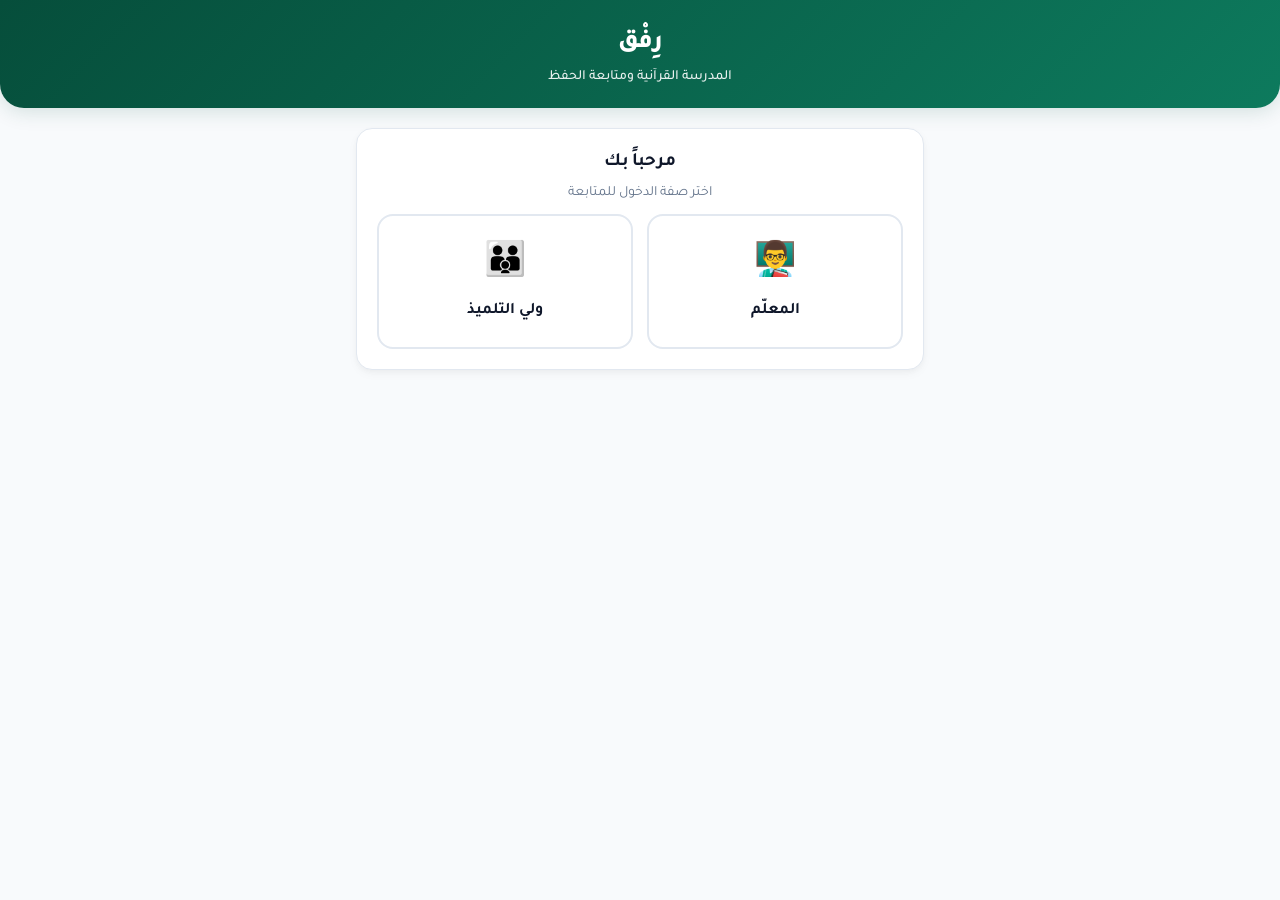
==== index.html @ c8b9c23e "Add initial HTML structure for رِفْق application" ====
<!DOCTYPE html>
<html lang="ar" dir="rtl">
<head>
  <meta charset="UTF-8">
  <meta name="viewport" content="width=device-width, initial-scale=1.0, maximum-scale=1.0, user-scalable=no">
  <title>رِفْق — المدرسة القرآنية</title>
  <link rel="preconnect" href="https://fonts.googleapis.com">
  <link rel="preconnect" href="https://fonts.gstatic.com" crossorigin>
  <link href="https://fonts.googleapis.com/css2?family=Tajawal:wght@400;500;700;800&display=swap" rel="stylesheet">
  
  <style>
    :root {
      --primary: #064E3B;
      --primary-light: #0D7A5D;
      --gold: #D97706;
      --gold-bg: #FEF3C7;
      --bg: #F8FAFC;
      --card-bg: #FFFFFF;
      --text-main: #0F172A;
      --text-muted: #64748B;
      --border: #E2E8F0;
      --green: #10B981;
      --red: #EF4444;
      --radius: 16px;
      --shadow: 0 4px 12px -2px rgba(0, 0, 0, 0.05), 0 2px 6px -1px rgba(0, 0, 0, 0.03);
    }

    * { box-sizing: border-box; margin: 0; padding: 0; -webkit-tap-highlight-color: transparent; }
    body { font-family: 'Tajawal', sans-serif; background-color: var(--bg); color: var(--text-main); line-height: 1.5; padding-bottom: 40px; }
    
    header { background: linear-gradient(135deg, var(--primary), var(--primary-light)); color: white; padding: 24px 20px 20px; text-align: center; border-bottom-left-radius: 24px; border-bottom-right-radius: 24px; box-shadow: 0 4px 20px rgba(6, 78, 59, 0.15); }
    header h1 { font-size: 26px; font-weight: 800; letter-spacing: -0.5px; }
    header p { font-size: 14px; opacity: 0.9; margin-top: 4px; font-weight: 500; }

    .container { max-width: 600px; margin: 0 auto; padding: 20px 16px; }
    .card { background: var(--card-bg); border-radius: var(--radius); padding: 20px; border: 1px solid var(--border); box-shadow: var(--shadow); margin-bottom: 16px; }

    .btn { display: inline-flex; align-items: center; justify-content: center; width: 100%; padding: 13px 20px; font-size: 15px; font-weight: 700; font-family: inherit; border-radius: 12px; border: none; cursor: pointer; transition: all 0.2s ease; gap: 8px; }
    .btn:active { transform: scale(0.98); }
    .btn-primary { background: var(--primary); color: white; }
    .btn-outline { background: white; color: var(--primary); border: 2px solid var(--primary); }
    .btn-whatsapp { background: #25D366; color: white; padding: 6px 12px; font-size: 13px; border-radius: 8px; text-decoration: none; display: inline-flex; align-items: center; gap: 4px; }
    .btn-ghost { background: transparent; color: var(--text-muted); border: 1px solid var(--border); padding: 8px 14px; font-size: 13px; border-radius: 10px; width: auto; }

    input, textarea, select { width: 100%; padding: 12px 14px; font-family: inherit; font-size: 14px; border: 1.5px solid var(--border); border-radius: 10px; outline: none; margin-top: 6px; margin-bottom: 12px; transition: border-color 0.2s; }
    input:focus, textarea:focus { border-color: var(--primary); }

    .role-grid { display: grid; grid-template-columns: 1fr 1fr; gap: 14px; margin-top: 10px; }
    .role-card { background: white; border: 2px solid var(--border); border-radius: 16px; padding: 24px 16px; text-align: center; cursor: pointer; transition: all 0.2s; }
    .role-card:active { border-color: var(--primary); background: #F0FDF4; }
    .role-icon { font-size: 34px; margin-bottom: 8px; display: block; }

    /* خيارات التقييم */
    .student-item { background: white; border-radius: 14px; border: 1px solid var(--border); padding: 14px; margin-bottom: 12px; }
    .student-header { display: flex; justify-content: space-between; align-items: center; margin-bottom: 10px; }
    .student-name { font-weight: 700; font-size: 15px; color: var(--primary); }
    
    .pill-group { display: flex; gap: 6px; flex-wrap: wrap; margin-bottom: 8px; }
    .pill-btn { border: 1.5px solid var(--border); background: #F8FAFC; padding: 6px 10px; font-size: 12px; font-weight: 600; border-radius: 8px; cursor: pointer; font-family: inherit; transition: 0.15s; }
    
    .pill-btn.sel-rec-1 { background: #DCFCE7; border-color: var(--green); color: #065F46; }
    .pill-btn.sel-rec-2 { background: #FEF3C7; border-color: var(--gold); color: #92400E; }
    .pill-btn.sel-rec-3 { background: #FEE2E2; border-color: var(--red); color: #991B1B; }
    .pill-btn.sel-rec-4 { background: #F1F5F9; border-color: #94A3B8; color: #475569; }

    .pill-btn.sel-beh-1 { background: #EFF6FF; border-color: #3B82F6; color: #1E40AF; }
    .pill-btn.sel-beh-2 { background: #F8FAFC; border-color: #64748B; color: #334155; }
    .pill-btn.sel-beh-3 { background: #FFFBEB; border-color: #F59E0B; color: #B45309; }

    .history-card { border-right: 4px solid var(--primary); padding: 12px 14px; background: white; border-radius: 8px; border-top: 1px solid var(--border); border-bottom: 1px solid var(--border); border-left: 1px solid var(--border); margin-bottom: 10px; }
    .tag { display: inline-block; font-size: 11px; font-weight: 700; padding: 3px 8px; border-radius: 6px; }

    .toast { position: fixed; bottom: 20px; left: 50%; transform: translateX(-50%); background: #1E293B; color: white; padding: 12px 24px; border-radius: 30px; font-size: 14px; font-weight: 600; z-index: 100; box-shadow: 0 10px 25px rgba(0,0,0,0.2); }
    .loader { text-align: center; padding: 30px; font-weight: 600; color: var(--text-muted); }
  </style>
</head>
<body>

<header>
  <h1>رِفْق</h1>
  <p>المدرسة القرآنية ومتابعة الحفظ</p>
</header>

<div class="container" id="app">
  <div class="loader">جاري تشغيل النظام...</div>
</div>

<script>
// ==================== ضع رابط الـ Web App الخاص بك هنا ====================
var API_URL = "https://script.google.com/macros/s/AKfycbwciDqBqs8JS5HYCxjkyQwRIGULVwOPS1O8UVVDAQye5PpiioPLM2WKlfMZ9mBuylz3/exec";

var app = document.getElementById('app');

// تعريف حالات الاستظهار والسلوك
var REC_OPTIONS = [
  { key: 'استظهر ممتاز', label: 'حفظ متقن (+3)', cls: 'sel-rec-1', score: 3 },
  { key: 'استظهر', label: 'استظهر (+2)', cls: 'sel-rec-1', score: 2 },
  { key: 'جزء منه', label: 'جزء فقط (+1)', cls: 'sel-rec-2', score: 1 },
  { key: 'لم يستظهر', label: 'لم يستظهر (0)', cls: 'sel-rec-3', score: 0 },
  { key: 'غائب', label: 'غائب', cls: 'sel-rec-4', score: 0 }
];

var BEH_OPTIONS = [
  { key: 'قدوة ومتميز', label: '🌟 متميز', cls: 'sel-beh-1' },
  { key: 'منضبط', label: '✓ منضبط', cls: 'sel-beh-2' },
  { key: 'يحتاج متابعة', label: '⚠️ تنبيه', cls: 'sel-beh-3' }
];

function showToast(msg) {
  var t = document.createElement('div');
  t.className = 'toast';
  t.innerText = msg;
  document.body.appendChild(t);
  setTimeout(function(){ t.remove(); }, 3000);
}

// واجهة البداية
function renderHome() {
  app.innerHTML = `
    <div class="card" style="text-align: center;">
      <h3 style="margin-bottom: 6px;">مرحباً بك</h3>
      <p style="color: var(--text-muted); font-size: 14px;">اختر صفة الدخول للمتابعة</p>
      <div class="role-grid">
        <div class="role-card" onclick="renderTeacherLogin()">
          <span class="role-icon">👨‍🏫</span>
          <strong>المعلّم</strong>
        </div>
        <div class="role-card" onclick="renderParentLogin()">
          <span class="role-icon">👪</span>
          <strong>ولي التلميذ</strong>
        </div>
      </div>
    </div>
  `;
}

// ----------------- واجهة المعلم -----------------
function renderTeacherLogin() {
  app.innerHTML = `
    <div class="card">
      <h3 style="margin-bottom: 12px;">تسجيل دخول المعلّم</h3>
      <label style="font-size: 13px; font-weight: 600;">الرمز السري</label>
      <input type="password" id="pinInput" placeholder="أدخل رمزك السري">
      <button class="btn btn-primary" onclick="handleTeacherLogin()">دخول</button>
      <button class="btn btn-ghost" style="margin-top: 10px;" onclick="renderHome()">رجوع</button>
    </div>
  `;
}

function handleTeacherLogin() {
  var pin = document.getElementById('pinInput').value.trim();
  if(!pin) return alert('يرجى إدخال الرمز');
  app.innerHTML = '<div class="loader">جاري التحقق وجلب التلاميذ...</div>';

  fetch(API_URL + '?action=getStudents&pin=' + encodeURIComponent(pin))
    .then(function(res){ return res.json(); })
    .then(function(data){
      if(data.success) {
        sessionStorage.setItem('rifq_pin', pin);
        renderTeacherDashboard(pin, data.students);
      } else {
        alert(data.error);
        renderTeacherLogin();
      }
    })
    .catch(function(err){
      alert('تعذر الاتصال بقاعدة البيانات');
      renderTeacherLogin();
    });
}

function renderTeacherDashboard(pin, students) {
  var today = new Date().toISOString().slice(0, 10);
  var html = `
    <div style="display: flex; justify-content: space-between; align-items: center; margin-bottom: 12px;">
      <strong style="color: var(--primary);">حصة اليوم (${students.length} تلميذ)</strong>
      <button class="btn-ghost" onclick="renderHome()">خروج</button>
    </div>

    <div class="card">
      <label style="font-size: 12px; font-weight: 700;">تاريخ الحصة</label>
      <input type="date" id="sessDate" value="${today}">
      
      <label style="font-size: 12px; font-weight: 700;">مقرر اليوم المشترك</label>
      <input type="text" id="sessTopic" placeholder="مثال: سورة النبأ من 1 إلى 15">

      <label style="font-size: 12px; font-weight: 700;">الواجب المنزلي للحصة القادمة</label>
      <input type="text" id="sessHomework" placeholder="مثال: حفظ بقية السورة + مراجعة النازعات">
    </div>

    <div id="studentsList">
  `;

  students.forEach(function(s){
    html += `
      <div class="student-item" data-id="${s.id}" data-name="${s.name}" data-phone="${s.phone}">
        <div class="student-header">
          <span class="student-name">${s.name}</span>
          <span style="font-size: 11px; background: #FEF3C7; color: #92400E; padding: 2px 6px; border-radius: 6px;">رمز: ${s.code}</span>
        </div>

        <div style="font-size: 12px; color: var(--text-muted); margin-bottom: 4px;">الاستظهار:</div>
        <div class="pill-group rec-group">
          ${REC_OPTIONS.map(function(opt){
            return `<button type="button" class="pill-btn" data-val="${opt.key}" data-score="${opt.score}" onclick="selectPill(this, 'rec')">${opt.label}</button>`;
          }).join('')}
        </div>

        <div style="font-size: 12px; color: var(--text-muted); margin-bottom: 4px;">السلوك والانضباط:</div>
        <div class="pill-group beh-group">
          ${BEH_OPTIONS.map(function(opt){
            return `<button type="button" class="pill-btn" data-val="${opt.key}" onclick="selectPill(this, 'beh')">${opt.label}</button>`;
          }).join('')}
        </div>

        <input type="text" class="student-note" placeholder="ملاحظة خاصة بالتلميذ (اختياري)" style="margin-bottom: 6px; font-size: 13px;">
        <div style="text-align: left;">
          <button type="button" class="btn-whatsapp" onclick="sendWhatsapp('${s.name}', '${s.phone}', this)">واتساب التقرير 💬</button>
        </div>
      </div>
    `;
  });

  html += `
    </div>
    <div style="position: sticky; bottom: 15px;">
      <button class="btn btn-primary" style="box-shadow: 0 6px 20px rgba(6,78,59,0.3);" onclick="saveAllSessions('${pin}')">💾 اعتماد وحفظ نتائج الحصة</button>
    </div>
  `;

  app.innerHTML = html;
}

function selectPill(btn, type) {
  var parent = btn.parentElement;
  Array.from(parent.children).forEach(function(c){ 
    c.className = 'pill-btn';
  });
  if(type === 'rec') {
    var opt = REC_OPTIONS.find(function(o){ return o.key === btn.dataset.val; });
    btn.className = 'pill-btn ' + (opt ? opt.cls : '');
  } else {
    var opt = BEH_OPTIONS.find(function(o){ return o.key === btn.dataset.val; });
    btn.className = 'pill-btn ' + (opt ? opt.cls : '');
  }
}

function sendWhatsapp(name, phone, btn) {
  var card = btn.closest('.student-item');
  var recBtn = card.querySelector('.rec-group .pill-btn[class*="sel-"]');
  var behBtn = card.querySelector('.beh-group .pill-btn[class*="sel-"]');
  var note = card.querySelector('.student-note').value.trim();
  var topic = document.getElementById('sessTopic').value.trim();
  var hw = document.getElementById('sessHomework').value.trim();

  var recStatus = recBtn ? recBtn.dataset.val : 'تم التقييم';
  var behStatus = behBtn ? behBtn.dataset.val : 'منضبط';

  var text = `السلام عليكم ورحمة الله وبركاته،\nتقرير حصة القرآن الكريم لابنكم (${name}):\n\n`
           + `📖 المقرر: ${topic || 'مقرر الحصة'}\n`
           + `🎯 حالة الاستظهار: ${recStatus}\n`
           + `⭐ السلوك العام: ${behStatus}\n`
           + (note ? `📝 ملاحظة الأستاذ: ${note}\n` : '')
           + (hw ? `📌 الواجب المنزلي: ${hw}\n` : '')
           + `\nوفقنا الله وإياكم لتربية أبنائنا على القرآن.`;

  var url = 'https://wa.me/' + (phone ? phone.replace(/[^0-9]/g, '') : '') + '?text=' + encodeURIComponent(text);
  window.open(url, '_blank');
}

function saveAllSessions(pin) {
  var date = document.getElementById('sessDate').value;
  var topic = document.getElementById('sessTopic').value.trim();
  var homework = document.getElementById('sessHomework').value.trim();

  var cards = document.querySelectorAll('.student-item');
  var records = [];

  cards.forEach(function(c){
    var sid = c.dataset.id;
    var recBtn = c.querySelector('.rec-group .pill-btn[class*="sel-"]');
    var behBtn = c.querySelector('.beh-group .pill-btn[class*="sel-"]');
    var note = c.querySelector('.student-note').value.trim();

    if(recBtn || behBtn) {
      records.push({
        student_id: sid,
        status: recBtn ? recBtn.dataset.val : 'لم يُحدد',
        score: recBtn ? recBtn.dataset.score : 0,
        behavior: behBtn ? behBtn.dataset.val : 'منضبط',
        note: note
      });
    }
  });

  if(records.length === 0) return alert('يرجى تقييم تلميذ واحد على الأقل قبل الحفظ');

  showToast('جاري الحفظ في Google Sheet...');

  fetch(API_URL, {
    method: 'POST',
    headers: { 'Content-Type': 'text/plain;charset=utf-8' },
    body: JSON.stringify({
      pin: pin,
      action: 'recordSession',
      date: date,
      topic: topic,
      homework: homework,
      records: records
    })
  })
  .then(function(res){ return res.json(); })
  .then(function(data){
    if(data.success) {
      alert('تم اعتماد وحفظ نتائج ' + data.count + ' تلميذ بنجاح!');
      renderHome();
    } else {
      alert(data.error);
    }
  })
  .catch(function(err){ alert('حدث خطأ أثناء الحفظ'); });
}

// ----------------- واجهة ولي الأمر -----------------
function renderParentLogin(prefillCode) {
  var saved = prefillCode || localStorage.getItem('rifq_student_code') || '';
  app.innerHTML = `
    <div class="card">
      <h3 style="margin-bottom: 8px;">متابعة التلميذ</h3>
      <p style="color: var(--text-muted); font-size: 13px; margin-bottom: 12px;">أدخل رمز المتابعة الخاص بابنك المسلم من طرف الأستاذ</p>
      <input type="text" id="parentCodeInput" value="${saved}" placeholder="مثال: A1B2C3" style="text-transform: uppercase;">
      <button class="btn btn-primary" onclick="handleParentLoad()">عرض السجل</button>
      <button class="btn btn-ghost" style="margin-top: 10px;" onclick="renderHome()">رجوع</button>
    </div>
  `;
  if(saved && !prefillCode) { handleParentLoad(); }
}

function handleParentLoad() {
  var code = document.getElementById('parentCodeInput').value.trim().toUpperCase();
  if(!code) return alert('يرجى إدخال الرمز');

  app.innerHTML = '<div class="loader">جاري جلب سجل التلميذ...</div>';

  fetch(API_URL + '?action=getParentData&code=' + encodeURIComponent(code))
    .then(function(res){ return res.json(); })
    .then(function(data){
      if(data.success) {
        localStorage.setItem('rifq_student_code', code);
        renderParentView(data.student);
      } else {
        alert(data.error);
        renderParentLogin(code);
      }
    })
    .catch(function(){ alert('تعذر تحميل البيانات'); renderParentLogin(code); });
}

function renderParentView(student) {
  var html = `
    <div style="display: flex; justify-content: space-between; align-items: center; margin-bottom: 12px;">
      <button class="btn-ghost" onclick="renderParentLogin()">تغيير الرمز</button>
      <span style="font-size: 12px; color: var(--text-muted);">رِفْق للمتابعة القرآنية</span>
    </div>

    <div class="card" style="background: linear-gradient(135deg, #064E3B, #0D7A5D); color: white;">
      <div style="font-size: 13px; opacity: 0.85;">الملف القرآني للتلميذ</div>
      <h2 style="font-size: 22px; margin-top: 4px;">${student.name}</h2>
      <div style="font-size: 12px; margin-top: 8px; background: rgba(255,255,255,0.15); display: inline-block; padding: 3px 10px; border-radius: 6px;">
        عدد الحصص المسجلة: ${student.history.length}
      </div>
    </div>

    <h4 style="margin: 16px 4px 10px; color: var(--primary);">سجل الحصص الأخيرة</h4>
  `;

  if(student.history.length === 0) {
    html += '<div class="card" style="text-align: center; color: var(--text-muted);">لا توجد حصص مسجلة حتى الآن</div>';
  } else {
    student.history.forEach(function(h){
      html += `
        <div class="history-card">
          <div style="display: flex; justify-content: space-between; font-size: 12px; color: var(--text-muted); margin-bottom: 4px;">
            <span>📅 ${h.date}</span>
            <span style="font-weight: 700; color: var(--primary);">${h.status}</span>
          </div>
          ${h.topic ? `<div style="font-size: 14px; font-weight: 700; margin-bottom: 2px;">📖 المقرر: ${h.topic}</div>` : ''}
          ${h.homework ? `<div style="font-size: 13px; color: #92400E; background: #FEF3C7; padding: 4px 8px; border-radius: 6px; margin: 4px 0;">📌 المطلوب للبيت: ${h.homework}</div>` : ''}
          <div style="font-size: 12px; color: var(--text-muted); margin-top: 4px;">
            <span>السلوك: <b>${h.behavior || 'منضبط'}</b></span>
            ${h.note ? ` | ملاحظة الأستاذ: <i>${h.note}</i>` : ''}
          </div>
        </div>
      `;
    });
  }

  app.innerHTML = html;
}

// التحقق من وجود رمز في رابط الصفحة (?code=XXXX)
(function init() {
  var urlParams = new URLSearchParams(window.location.search);
  var code = urlParams.get('code');
  if(code) {
    renderParentLogin(code);
  } else {
    renderHome();
  }
})();
</script>

</body>
</html>
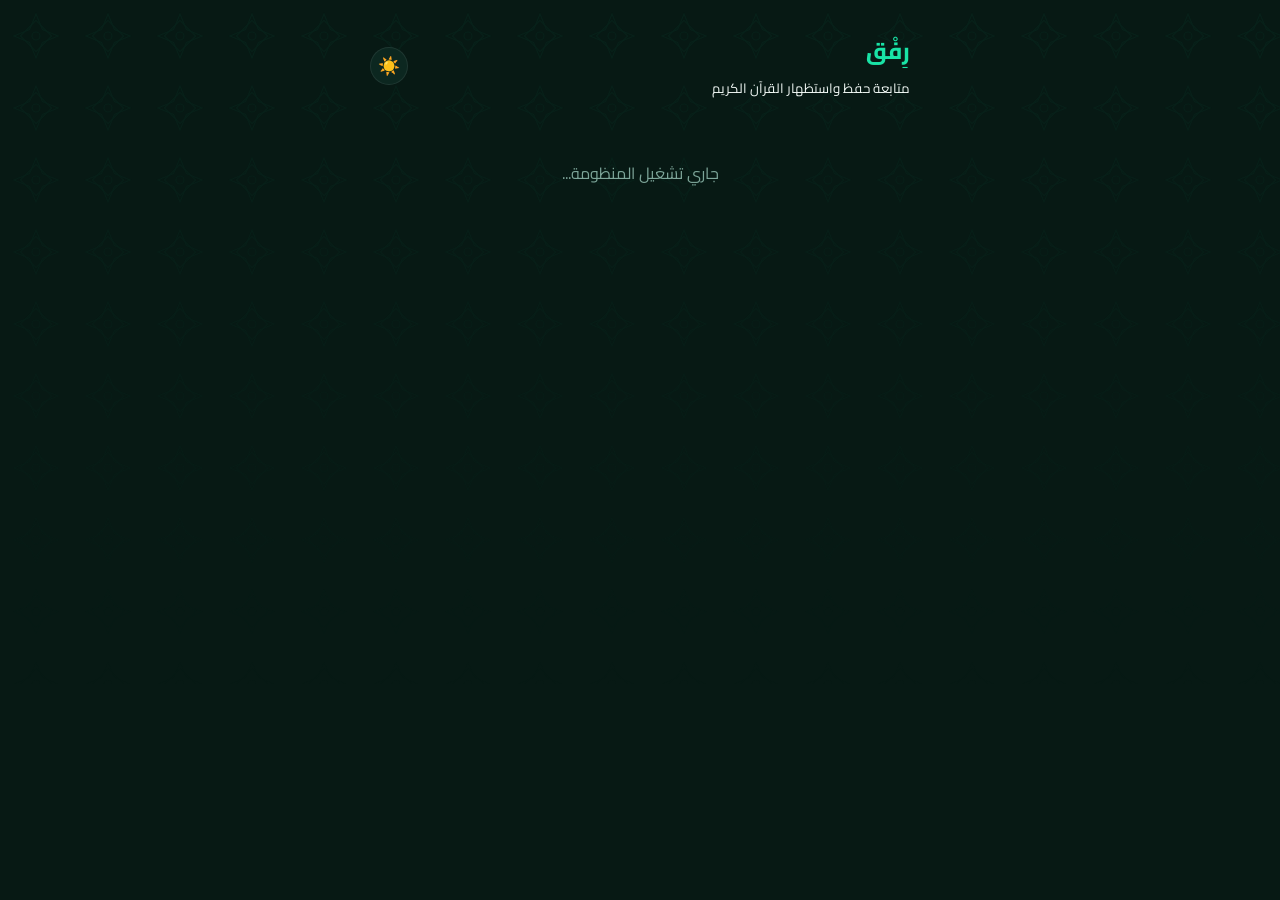
==== commit a58fae01: "Refactor index.html with theme toggle and improved layout Updated HTML structure and styles, added t" ====
--- a/index.html
+++ b/index.html
@@ -1,414 +1,223 @@
-<!DOCTYPE html>
-<html lang="ar" dir="rtl">
+<!doctype html>
+<html lang="ar" dir="rtl" data-theme="dark">
 <head>
-  <meta charset="UTF-8">
-  <meta name="viewport" content="width=device-width, initial-scale=1.0, maximum-scale=1.0, user-scalable=no">
+  <meta charset="utf-8">
+  <meta name="viewport" content="width=device-width, initial-scale=1">
   <title>رِفْق — المدرسة القرآنية</title>
   <link rel="preconnect" href="https://fonts.googleapis.com">
   <link rel="preconnect" href="https://fonts.gstatic.com" crossorigin>
-  <link href="https://fonts.googleapis.com/css2?family=Tajawal:wght@400;500;700;800&display=swap" rel="stylesheet">
-  
-  <style>
-    :root {
-      --primary: #064E3B;
-      --primary-light: #0D7A5D;
-      --gold: #D97706;
-      --gold-bg: #FEF3C7;
-      --bg: #F8FAFC;
-      --card-bg: #FFFFFF;
-      --text-main: #0F172A;
-      --text-muted: #64748B;
-      --border: #E2E8F0;
-      --green: #10B981;
-      --red: #EF4444;
-      --radius: 16px;
-      --shadow: 0 4px 12px -2px rgba(0, 0, 0, 0.05), 0 2px 6px -1px rgba(0, 0, 0, 0.03);
-    }
-
-    * { box-sizing: border-box; margin: 0; padding: 0; -webkit-tap-highlight-color: transparent; }
-    body { font-family: 'Tajawal', sans-serif; background-color: var(--bg); color: var(--text-main); line-height: 1.5; padding-bottom: 40px; }
-    
-    header { background: linear-gradient(135deg, var(--primary), var(--primary-light)); color: white; padding: 24px 20px 20px; text-align: center; border-bottom-left-radius: 24px; border-bottom-right-radius: 24px; box-shadow: 0 4px 20px rgba(6, 78, 59, 0.15); }
-    header h1 { font-size: 26px; font-weight: 800; letter-spacing: -0.5px; }
-    header p { font-size: 14px; opacity: 0.9; margin-top: 4px; font-weight: 500; }
-
-    .container { max-width: 600px; margin: 0 auto; padding: 20px 16px; }
-    .card { background: var(--card-bg); border-radius: var(--radius); padding: 20px; border: 1px solid var(--border); box-shadow: var(--shadow); margin-bottom: 16px; }
-
-    .btn { display: inline-flex; align-items: center; justify-content: center; width: 100%; padding: 13px 20px; font-size: 15px; font-weight: 700; font-family: inherit; border-radius: 12px; border: none; cursor: pointer; transition: all 0.2s ease; gap: 8px; }
-    .btn:active { transform: scale(0.98); }
-    .btn-primary { background: var(--primary); color: white; }
-    .btn-outline { background: white; color: var(--primary); border: 2px solid var(--primary); }
-    .btn-whatsapp { background: #25D366; color: white; padding: 6px 12px; font-size: 13px; border-radius: 8px; text-decoration: none; display: inline-flex; align-items: center; gap: 4px; }
-    .btn-ghost { background: transparent; color: var(--text-muted); border: 1px solid var(--border); padding: 8px 14px; font-size: 13px; border-radius: 10px; width: auto; }
-
-    input, textarea, select { width: 100%; padding: 12px 14px; font-family: inherit; font-size: 14px; border: 1.5px solid var(--border); border-radius: 10px; outline: none; margin-top: 6px; margin-bottom: 12px; transition: border-color 0.2s; }
-    input:focus, textarea:focus { border-color: var(--primary); }
-
-    .role-grid { display: grid; grid-template-columns: 1fr 1fr; gap: 14px; margin-top: 10px; }
-    .role-card { background: white; border: 2px solid var(--border); border-radius: 16px; padding: 24px 16px; text-align: center; cursor: pointer; transition: all 0.2s; }
-    .role-card:active { border-color: var(--primary); background: #F0FDF4; }
-    .role-icon { font-size: 34px; margin-bottom: 8px; display: block; }
-
-    /* خيارات التقييم */
-    .student-item { background: white; border-radius: 14px; border: 1px solid var(--border); padding: 14px; margin-bottom: 12px; }
-    .student-header { display: flex; justify-content: space-between; align-items: center; margin-bottom: 10px; }
-    .student-name { font-weight: 700; font-size: 15px; color: var(--primary); }
-    
-    .pill-group { display: flex; gap: 6px; flex-wrap: wrap; margin-bottom: 8px; }
-    .pill-btn { border: 1.5px solid var(--border); background: #F8FAFC; padding: 6px 10px; font-size: 12px; font-weight: 600; border-radius: 8px; cursor: pointer; font-family: inherit; transition: 0.15s; }
-    
-    .pill-btn.sel-rec-1 { background: #DCFCE7; border-color: var(--green); color: #065F46; }
-    .pill-btn.sel-rec-2 { background: #FEF3C7; border-color: var(--gold); color: #92400E; }
-    .pill-btn.sel-rec-3 { background: #FEE2E2; border-color: var(--red); color: #991B1B; }
-    .pill-btn.sel-rec-4 { background: #F1F5F9; border-color: #94A3B8; color: #475569; }
-
-    .pill-btn.sel-beh-1 { background: #EFF6FF; border-color: #3B82F6; color: #1E40AF; }
-    .pill-btn.sel-beh-2 { background: #F8FAFC; border-color: #64748B; color: #334155; }
-    .pill-btn.sel-beh-3 { background: #FFFBEB; border-color: #F59E0B; color: #B45309; }
-
-    .history-card { border-right: 4px solid var(--primary); padding: 12px 14px; background: white; border-radius: 8px; border-top: 1px solid var(--border); border-bottom: 1px solid var(--border); border-left: 1px solid var(--border); margin-bottom: 10px; }
-    .tag { display: inline-block; font-size: 11px; font-weight: 700; padding: 3px 8px; border-radius: 6px; }
-
-    .toast { position: fixed; bottom: 20px; left: 50%; transform: translateX(-50%); background: #1E293B; color: white; padding: 12px 24px; border-radius: 30px; font-size: 14px; font-weight: 600; z-index: 100; box-shadow: 0 10px 25px rgba(0,0,0,0.2); }
-    .loader { text-align: center; padding: 30px; font-weight: 600; color: var(--text-muted); }
-  </style>
+  <link href="https://fonts.googleapis.com/css2?family=Cairo:wght@400;600;700;800&display=swap" rel="stylesheet">
+  <link rel="stylesheet" href="style.css">
 </head>
 <body>
 
-<header>
-  <h1>رِفْق</h1>
-  <p>المدرسة القرآنية ومتابعة الحفظ</p>
-</header>
-
-<div class="container" id="app">
-  <div class="loader">جاري تشغيل النظام...</div>
+<div class="wrap">
+  <header>
+    <div>
+      <h1>رِفْق</h1>
+      <small>متابعة حفظ واستظهار القرآن الكريم</small>
+    </div>
+    <button class="theme-toggle" id="themeBtn" title="تبديل المظهر">☀️</button>
+  </header>
+
+  <div id="app">
+    <div style="text-align:center; padding:30px; color:var(--muted);">جاري تشغيل المنظومة...</div>
+  </div>
 </div>
 
+<script src="config.js"></script>
 <script>
-// ==================== ضع رابط الـ Web App الخاص بك هنا ====================
-var API_URL = "https://script.google.com/macros/s/AKfycbwciDqBqs8JS5HYCxjkyQwRIGULVwOPS1O8UVVDAQye5PpiioPLM2WKlfMZ9mBuylz3/exec";
-
-var app = document.getElementById('app');
-
-// تعريف حالات الاستظهار والسلوك
-var REC_OPTIONS = [
-  { key: 'استظهر ممتاز', label: 'حفظ متقن (+3)', cls: 'sel-rec-1', score: 3 },
-  { key: 'استظهر', label: 'استظهر (+2)', cls: 'sel-rec-1', score: 2 },
-  { key: 'جزء منه', label: 'جزء فقط (+1)', cls: 'sel-rec-2', score: 1 },
-  { key: 'لم يستظهر', label: 'لم يستظهر (0)', cls: 'sel-rec-3', score: 0 },
-  { key: 'غائب', label: 'غائب', cls: 'sel-rec-4', score: 0 }
-];
-
-var BEH_OPTIONS = [
-  { key: 'قدوة ومتميز', label: '🌟 متميز', cls: 'sel-beh-1' },
-  { key: 'منضبط', label: '✓ منضبط', cls: 'sel-beh-2' },
-  { key: 'يحتاج متابعة', label: '⚠️ تنبيه', cls: 'sel-beh-3' }
-];
-
-function showToast(msg) {
-  var t = document.createElement('div');
-  t.className = 'toast';
-  t.innerText = msg;
-  document.body.appendChild(t);
-  setTimeout(function(){ t.remove(); }, 3000);
-}
-
-// واجهة البداية
-function renderHome() {
-  app.innerHTML = `
-    <div class="card" style="text-align: center;">
-      <h3 style="margin-bottom: 6px;">مرحباً بك</h3>
-      <p style="color: var(--text-muted); font-size: 14px;">اختر صفة الدخول للمتابعة</p>
-      <div class="role-grid">
-        <div class="role-card" onclick="renderTeacherLogin()">
-          <span class="role-icon">👨‍🏫</span>
-          <strong>المعلّم</strong>
+(() => {
+  const C = window.RIFQ_CONFIG;
+  const app = document.getElementById('app');
+
+  async function rpc(fn, args) {
+    const res = await fetch(C.SUPABASE_URL.replace(/\/$/, '') + '/rest/v1/rpc/' + fn, {
+      method: 'POST',
+      headers: {
+        'Content-Type': 'application/json',
+        'apikey': C.SUPABASE_KEY,
+        'Authorization': 'Bearer ' + C.SUPABASE_KEY
+      },
+      body: JSON.stringify(args || {})
+    });
+    const text = await res.text();
+    let data = null;
+    try { data = text ? JSON.parse(text) : null; } catch(_) { data = text; }
+    if (!res.ok) throw new Error((data && data.message) || 'تعذر الاتصال بقاعدة البيانات');
+    return data;
+  }
+
+  document.getElementById('themeBtn').onclick = () => {
+    const cur = document.documentElement.dataset.theme;
+    const next = cur === 'light' ? 'dark' : 'light';
+    document.documentElement.dataset.theme = next;
+    document.getElementById('themeBtn').textContent = next === 'light' ? '🌙' : '☀️';
+  };
+
+  function renderHome() {
+    app.innerHTML = `
+      <div class="card" style="text-align:center;">
+        <h3 style="margin-bottom:8px;">مرحباً بك</h3>
+        <p style="color:var(--muted); font-size:0.85rem; margin-bottom:16px;">اختر صفة الدخول للمتابعة</p>
+        <div style="display:grid; grid-template-columns:1fr 1fr; gap:10px;">
+          <button class="btn" onclick="renderTeacherGate()">👨‍🏫 الأستاذ</button>
+          <button class="btn ghost" onclick="renderParentGate()">👪 ولي التلميذ</button>
         </div>
-        <div class="role-card" onclick="renderParentLogin()">
-          <span class="role-icon">👪</span>
-          <strong>ولي التلميذ</strong>
-        </div>
-      </div>
-    </div>
-  `;
-}
-
-// ----------------- واجهة المعلم -----------------
-function renderTeacherLogin() {
-  app.innerHTML = `
-    <div class="card">
-      <h3 style="margin-bottom: 12px;">تسجيل دخول المعلّم</h3>
-      <label style="font-size: 13px; font-weight: 600;">الرمز السري</label>
-      <input type="password" id="pinInput" placeholder="أدخل رمزك السري">
-      <button class="btn btn-primary" onclick="handleTeacherLogin()">دخول</button>
-      <button class="btn btn-ghost" style="margin-top: 10px;" onclick="renderHome()">رجوع</button>
-    </div>
-  `;
-}
-
-function handleTeacherLogin() {
-  var pin = document.getElementById('pinInput').value.trim();
-  if(!pin) return alert('يرجى إدخال الرمز');
-  app.innerHTML = '<div class="loader">جاري التحقق وجلب التلاميذ...</div>';
-
-  fetch(API_URL + '?action=getStudents&pin=' + encodeURIComponent(pin))
-    .then(function(res){ return res.json(); })
-    .then(function(data){
-      if(data.success) {
-        sessionStorage.setItem('rifq_pin', pin);
-        renderTeacherDashboard(pin, data.students);
-      } else {
-        alert(data.error);
-        renderTeacherLogin();
-      }
-    })
-    .catch(function(err){
-      alert('تعذر الاتصال بقاعدة البيانات');
-      renderTeacherLogin();
-    });
-}
-
-function renderTeacherDashboard(pin, students) {
-  var today = new Date().toISOString().slice(0, 10);
-  var html = `
-    <div style="display: flex; justify-content: space-between; align-items: center; margin-bottom: 12px;">
-      <strong style="color: var(--primary);">حصة اليوم (${students.length} تلميذ)</strong>
-      <button class="btn-ghost" onclick="renderHome()">خروج</button>
-    </div>
-
-    <div class="card">
-      <label style="font-size: 12px; font-weight: 700;">تاريخ الحصة</label>
-      <input type="date" id="sessDate" value="${today}">
-      
-      <label style="font-size: 12px; font-weight: 700;">مقرر اليوم المشترك</label>
-      <input type="text" id="sessTopic" placeholder="مثال: سورة النبأ من 1 إلى 15">
-
-      <label style="font-size: 12px; font-weight: 700;">الواجب المنزلي للحصة القادمة</label>
-      <input type="text" id="sessHomework" placeholder="مثال: حفظ بقية السورة + مراجعة النازعات">
-    </div>
-
-    <div id="studentsList">
-  `;
-
-  students.forEach(function(s){
-    html += `
-      <div class="student-item" data-id="${s.id}" data-name="${s.name}" data-phone="${s.phone}">
-        <div class="student-header">
-          <span class="student-name">${s.name}</span>
-          <span style="font-size: 11px; background: #FEF3C7; color: #92400E; padding: 2px 6px; border-radius: 6px;">رمز: ${s.code}</span>
-        </div>
-
-        <div style="font-size: 12px; color: var(--text-muted); margin-bottom: 4px;">الاستظهار:</div>
-        <div class="pill-group rec-group">
-          ${REC_OPTIONS.map(function(opt){
-            return `<button type="button" class="pill-btn" data-val="${opt.key}" data-score="${opt.score}" onclick="selectPill(this, 'rec')">${opt.label}</button>`;
-          }).join('')}
-        </div>
-
-        <div style="font-size: 12px; color: var(--text-muted); margin-bottom: 4px;">السلوك والانضباط:</div>
-        <div class="pill-group beh-group">
-          ${BEH_OPTIONS.map(function(opt){
-            return `<button type="button" class="pill-btn" data-val="${opt.key}" onclick="selectPill(this, 'beh')">${opt.label}</button>`;
-          }).join('')}
-        </div>
-
-        <input type="text" class="student-note" placeholder="ملاحظة خاصة بالتلميذ (اختياري)" style="margin-bottom: 6px; font-size: 13px;">
-        <div style="text-align: left;">
-          <button type="button" class="btn-whatsapp" onclick="sendWhatsapp('${s.name}', '${s.phone}', this)">واتساب التقرير 💬</button>
-        </div>
-      </div>
-    `;
-  });
-
-  html += `
-    </div>
-    <div style="position: sticky; bottom: 15px;">
-      <button class="btn btn-primary" style="box-shadow: 0 6px 20px rgba(6,78,59,0.3);" onclick="saveAllSessions('${pin}')">💾 اعتماد وحفظ نتائج الحصة</button>
-    </div>
-  `;
-
-  app.innerHTML = html;
-}
-
-function selectPill(btn, type) {
-  var parent = btn.parentElement;
-  Array.from(parent.children).forEach(function(c){ 
-    c.className = 'pill-btn';
-  });
-  if(type === 'rec') {
-    var opt = REC_OPTIONS.find(function(o){ return o.key === btn.dataset.val; });
-    btn.className = 'pill-btn ' + (opt ? opt.cls : '');
-  } else {
-    var opt = BEH_OPTIONS.find(function(o){ return o.key === btn.dataset.val; });
-    btn.className = 'pill-btn ' + (opt ? opt.cls : '');
-  }
-}
-
-function sendWhatsapp(name, phone, btn) {
-  var card = btn.closest('.student-item');
-  var recBtn = card.querySelector('.rec-group .pill-btn[class*="sel-"]');
-  var behBtn = card.querySelector('.beh-group .pill-btn[class*="sel-"]');
-  var note = card.querySelector('.student-note').value.trim();
-  var topic = document.getElementById('sessTopic').value.trim();
-  var hw = document.getElementById('sessHomework').value.trim();
-
-  var recStatus = recBtn ? recBtn.dataset.val : 'تم التقييم';
-  var behStatus = behBtn ? behBtn.dataset.val : 'منضبط';
-
-  var text = `السلام عليكم ورحمة الله وبركاته،\nتقرير حصة القرآن الكريم لابنكم (${name}):\n\n`
-           + `📖 المقرر: ${topic || 'مقرر الحصة'}\n`
-           + `🎯 حالة الاستظهار: ${recStatus}\n`
-           + `⭐ السلوك العام: ${behStatus}\n`
-           + (note ? `📝 ملاحظة الأستاذ: ${note}\n` : '')
-           + (hw ? `📌 الواجب المنزلي: ${hw}\n` : '')
-           + `\nوفقنا الله وإياكم لتربية أبنائنا على القرآن.`;
-
-  var url = 'https://wa.me/' + (phone ? phone.replace(/[^0-9]/g, '') : '') + '?text=' + encodeURIComponent(text);
-  window.open(url, '_blank');
-}
-
-function saveAllSessions(pin) {
-  var date = document.getElementById('sessDate').value;
-  var topic = document.getElementById('sessTopic').value.trim();
-  var homework = document.getElementById('sessHomework').value.trim();
-
-  var cards = document.querySelectorAll('.student-item');
-  var records = [];
-
-  cards.forEach(function(c){
-    var sid = c.dataset.id;
-    var recBtn = c.querySelector('.rec-group .pill-btn[class*="sel-"]');
-    var behBtn = c.querySelector('.beh-group .pill-btn[class*="sel-"]');
-    var note = c.querySelector('.student-note').value.trim();
-
-    if(recBtn || behBtn) {
-      records.push({
-        student_id: sid,
-        status: recBtn ? recBtn.dataset.val : 'لم يُحدد',
-        score: recBtn ? recBtn.dataset.score : 0,
-        behavior: behBtn ? behBtn.dataset.val : 'منضبط',
-        note: note
-      });
+      </div>
+    `;
+  }
+
+  window.renderTeacherGate = () => {
+    const pin = sessionStorage.getItem('rifq_pin');
+    if(pin) return loadTeacherBoard(pin);
+
+    app.innerHTML = `
+      <div class="card">
+        <h3 style="margin-bottom:10px;">دخول الأستاذ</h3>
+        <label class="section-lbl">الرمز السري</label>
+        <input type="password" id="pinInput" placeholder="أدخل الرمز (الافتراضي 1234)">
+        <button class="btn" id="loginBtn">دخول</button>
+        <button class="btn ghost" style="margin-top:8px;" onclick="renderHome()">رجوع</button>
+      </div>
+    `;
+    document.getElementById('loginBtn').onclick = () => {
+      const p = document.getElementById('pinInput').value.trim();
+      if(!p) return alert('أدخل الرمز');
+      loadTeacherBoard(p);
+    };
+  };
+
+  async function loadTeacherBoard(pin) {
+    app.innerHTML = `<div style="text-align:center; padding:30px; color:var(--muted);">جاري جلب القائمة...</div>`;
+    try {
+      const students = await rpc('teacher_get_students', { p_pin: pin });
+      sessionStorage.setItem('rifq_pin', pin);
+      renderTeacherApp(pin, students);
+    } catch(err) {
+      alert(err.message);
+      sessionStorage.removeItem('rifq_pin');
+      renderTeacherGate();
     }
-  });
-
-  if(records.length === 0) return alert('يرجى تقييم تلميذ واحد على الأقل قبل الحفظ');
-
-  showToast('جاري الحفظ في Google Sheet...');
-
-  fetch(API_URL, {
-    method: 'POST',
-    headers: { 'Content-Type': 'text/plain;charset=utf-8' },
-    body: JSON.stringify({
-      pin: pin,
-      action: 'recordSession',
-      date: date,
-      topic: topic,
-      homework: homework,
-      records: records
-    })
-  })
-  .then(function(res){ return res.json(); })
-  .then(function(data){
-    if(data.success) {
-      alert('تم اعتماد وحفظ نتائج ' + data.count + ' تلميذ بنجاح!');
-      renderHome();
-    } else {
-      alert(data.error);
-    }
-  })
-  .catch(function(err){ alert('حدث خطأ أثناء الحفظ'); });
-}
-
-// ----------------- واجهة ولي الأمر -----------------
-function renderParentLogin(prefillCode) {
-  var saved = prefillCode || localStorage.getItem('rifq_student_code') || '';
-  app.innerHTML = `
-    <div class="card">
-      <h3 style="margin-bottom: 8px;">متابعة التلميذ</h3>
-      <p style="color: var(--text-muted); font-size: 13px; margin-bottom: 12px;">أدخل رمز المتابعة الخاص بابنك المسلم من طرف الأستاذ</p>
-      <input type="text" id="parentCodeInput" value="${saved}" placeholder="مثال: A1B2C3" style="text-transform: uppercase;">
-      <button class="btn btn-primary" onclick="handleParentLoad()">عرض السجل</button>
-      <button class="btn btn-ghost" style="margin-top: 10px;" onclick="renderHome()">رجوع</button>
-    </div>
-  `;
-  if(saved && !prefillCode) { handleParentLoad(); }
-}
-
-function handleParentLoad() {
-  var code = document.getElementById('parentCodeInput').value.trim().toUpperCase();
-  if(!code) return alert('يرجى إدخال الرمز');
-
-  app.innerHTML = '<div class="loader">جاري جلب سجل التلميذ...</div>';
-
-  fetch(API_URL + '?action=getParentData&code=' + encodeURIComponent(code))
-    .then(function(res){ return res.json(); })
-    .then(function(data){
-      if(data.success) {
-        localStorage.setItem('rifq_student_code', code);
-        renderParentView(data.student);
-      } else {
-        alert(data.error);
-        renderParentLogin(code);
-      }
-    })
-    .catch(function(){ alert('تعذر تحميل البيانات'); renderParentLogin(code); });
-}
-
-function renderParentView(student) {
-  var html = `
-    <div style="display: flex; justify-content: space-between; align-items: center; margin-bottom: 12px;">
-      <button class="btn-ghost" onclick="renderParentLogin()">تغيير الرمز</button>
-      <span style="font-size: 12px; color: var(--text-muted);">رِفْق للمتابعة القرآنية</span>
-    </div>
-
-    <div class="card" style="background: linear-gradient(135deg, #064E3B, #0D7A5D); color: white;">
-      <div style="font-size: 13px; opacity: 0.85;">الملف القرآني للتلميذ</div>
-      <h2 style="font-size: 22px; margin-top: 4px;">${student.name}</h2>
-      <div style="font-size: 12px; margin-top: 8px; background: rgba(255,255,255,0.15); display: inline-block; padding: 3px 10px; border-radius: 6px;">
-        عدد الحصص المسجلة: ${student.history.length}
-      </div>
-    </div>
-
-    <h4 style="margin: 16px 4px 10px; color: var(--primary);">سجل الحصص الأخيرة</h4>
-  `;
-
-  if(student.history.length === 0) {
-    html += '<div class="card" style="text-align: center; color: var(--text-muted);">لا توجد حصص مسجلة حتى الآن</div>';
-  } else {
-    student.history.forEach(function(h){
+  }
+
+  function renderTeacherApp(pin, students) {
+    const today = new Date().toISOString().slice(0, 10);
+    let html = `
+      <div style="display:flex; justify-content:space-between; align-items:center; margin-bottom:10px;">
+        <span style="font-weight:800; color:var(--accent);">القسم (${students.length} تلميذ)</span>
+        <button class="btn ghost" style="width:auto; padding:4px 10px; font-size:12px;" onclick="sessionStorage.removeItem('rifq_pin'); renderHome();">خروج</button>
+      </div>
+
+      <div class="card" style="border-color:var(--field-line);">
+        <span class="section-lbl">➕ تلميذ جديد</span>
+        <input type="text" id="newName" placeholder="اسم التلميذ" style="margin-bottom:6px;">
+        <input type="text" id="newPhone" placeholder="هاتف الولي للواتساب (اختياري)" style="margin-bottom:8px;">
+        <button class="btn" style="padding:8px;" onclick="addStudent('${pin}')">تسجيل التلميذ</button>
+      </div>
+
+      <div class="card" style="padding:10px 14px;">
+        <span class="section-lbl">تاريخ حصة اليوم</span>
+        <input type="date" id="sessDate" value="${today}" style="margin:4px 0 0;">
+      </div>
+    `;
+
+    students.forEach(s => {
       html += `
-        <div class="history-card">
-          <div style="display: flex; justify-content: space-between; font-size: 12px; color: var(--text-muted); margin-bottom: 4px;">
-            <span>📅 ${h.date}</span>
-            <span style="font-weight: 700; color: var(--primary);">${h.status}</span>
-          </div>
-          ${h.topic ? `<div style="font-size: 14px; font-weight: 700; margin-bottom: 2px;">📖 المقرر: ${h.topic}</div>` : ''}
-          ${h.homework ? `<div style="font-size: 13px; color: #92400E; background: #FEF3C7; padding: 4px 8px; border-radius: 6px; margin: 4px 0;">📌 المطلوب للبيت: ${h.homework}</div>` : ''}
-          <div style="font-size: 12px; color: var(--text-muted); margin-top: 4px;">
-            <span>السلوك: <b>${h.behavior || 'منضبط'}</b></span>
-            ${h.note ? ` | ملاحظة الأستاذ: <i>${h.note}</i>` : ''}
+        <div class="student-card" data-id="${s.id}" data-name="${s.name}" data-phone="${s.phone}">
+          <div class="student-head">
+            <span class="student-name">${s.name}</span>
+            <span class="score-badge">${s.total_score} نقطة</span>
+          </div>
+
+          <div class="section-lbl">الاستظهار:</div>
+          <div class="pill-grid rec-pills">
+            <button type="button" class="pill" data-val="استظهر بحفظ ممتاز" data-score="3" onclick="selectPill(this, 'rec', 'sel-rec-3')">ممتاز (+3)</button>
+            <button type="button" class="pill" data-val="استظهر" data-score="1" onclick="selectPill(this, 'rec', 'sel-rec-1')">استظهر (+1)</button>
+            <button type="button" class="pill" data-val="لم يستظهر" data-score="0" onclick="selectPill(this, 'rec', 'sel-rec-0')">لم يستظهر (0)</button>
+            <button type="button" class="pill" data-val="غائب" data-score="" onclick="selectPill(this, 'rec', 'sel-rec-absent')">غائب</button>
+          </div>
+
+          <div class="section-lbl">السلوك:</div>
+          <div class="pill-grid beh-pills">
+            <button type="button" class="pill" data-val="جيد" onclick="selectPill(this, 'beh', 'sel-beh-good')">جيد</button>
+            <button type="button" class="pill" data-val="حسن" onclick="selectPill(this, 'beh', 'sel-beh-ok')">حسن</button>
+            <button type="button" class="pill" data-val="متوسط" onclick="selectPill(this, 'beh', 'sel-beh-mid')">متوسط</button>
+          </div>
+
+          <input type="text" class="st-note" placeholder="ملاحظة خاصة (اختياري)" style="margin-bottom:6px; font-size:13px; padding:8px 10px;">
+          
+          <div style="display:flex; justify-content:space-between; align-items:center;">
+            <span style="font-size:11px; color:var(--muted);">الرمز: <b>${s.code}</b></span>
+            <button type="button" class="btn whatsapp" onclick="sendWhatsapp('${s.name}', '${s.phone}', this)">واتساب 💬</button>
           </div>
         </div>
       `;
     });
-  }
-
-  app.innerHTML = html;
-}
-
-// التحقق من وجود رمز في رابط الصفحة (?code=XXXX)
-(function init() {
-  var urlParams = new URLSearchParams(window.location.search);
-  var code = urlParams.get('code');
-  if(code) {
-    renderParentLogin(code);
-  } else {
-    renderHome();
-  }
-})();
-</script>
-
-</body>
-</html>
+
+    html += `
+      <div style="position:sticky; bottom:12px; margin-top:14px;">
+        <button class="btn" onclick="saveSession('${pin}')">💾 اعتماد وحفظ نتائج اليوم</button>
+      </div>
+    `;
+
+    app.innerHTML = html;
+  }
+
+  window.selectPill = (btn, group, activeCls) => {
+    Array.from(btn.parentElement.children).forEach(c => c.className = 'pill');
+    btn.className = 'pill ' + activeCls;
+  };
+
+  window.addStudent = async (pin) => {
+    const name = document.getElementById('newName').value.trim();
+    const phone = document.getElementById('newPhone').value.trim();
+    if(!name) return alert('اكتب اسم التلميذ');
+
+    try {
+      const res = await rpc('teacher_add_student', { p_pin: pin, p_name: name, p_phone: phone });
+      alert('تمت إضافة ' + res.name + ' بكود: ' + res.code);
+      loadTeacherBoard(pin);
+    } catch(e) { alert(e.message); }
+  };
+
+  window.sendWhatsapp = (name, phone, btn) => {
+    const card = btn.closest('.student-card');
+    const rec = card.querySelector('.rec-pills .pill[class*="sel-"]');
+    const beh = card.querySelector('.beh-pills .pill[class*="sel-"]');
+    const note = card.querySelector('.st-note').value.trim();
+
+    const text = `السلام عليكم ورحمة الله،\nتقرير حصة القرآن الكريم للتلميذ (${name}):\n\n`
+               + `📖 الاستظهار: ${rec ? rec.dataset.val : 'تم التقييم'}\n`
+               + `⭐ السلوك: ${beh ? beh.dataset.val : 'حسن'}\n`
+               + (note ? `📝 ملاحظة المعلّم: ${note}\n` : '')
+               + `\nوفقنا الله وإياكم لتربية أبنائنا على القرآن.`;
+
+    const clean = phone ? phone.replace(/[^0-9]/g, '') : '';
+    window.open('https://wa.me/' + clean + '?text=' + encodeURIComponent(text), '_blank');
+  };
+
+  window.saveSession = async (pin) => {
+    const date = document.getElementById('sessDate').value;
+    const cards = document.querySelectorAll('.student-card');
+    const records = [];
+
+    cards.forEach(c => {
+      const rec = c.querySelector('.rec-pills .pill[class*="sel-"]');
+      const beh = c.querySelector('.beh-pills .pill[class*="sel-"]');
+      const note = c.querySelector('.st-note').value.trim();
+
+      if(rec || beh) {
+        records.push({
+          student_id: c.dataset.id,
+          status: rec ? rec.dataset.val : 'لم يُحدد',
+          score: rec ? rec.dataset.score : null,
+          behavior: beh ? beh.dataset.val : 'حسن',
+          note: note
+        });
+      }
+    });
+
+    if(records.length === 0) return alert('قيّم تلميذاً واحداً على الأقل');
+
+    try {
--- a/style.css
+++ b/style.css
@@ -0,0 +1,116 @@
+:root {
+  --bg: #071914;
+  --bg-card: rgba(14, 43, 36, 0.7);
+  --card-solid: #0c2720;
+  --card-line: rgba(255, 255, 255, 0.08);
+  --field: #0a1f1a;
+  --field-line: #1b493e;
+  --ink: #f1f8f5;
+  --ink2: #cbe3db;
+  --muted: #7da599;
+  --accent: #19e3a6;
+  --gold: #f7a64b;
+  --gold-ink: #2a1c15;
+  --red: #ee443a;
+  --radius: 18px;
+  --shadow: 0 16px 40px rgba(0, 0, 0, 0.4);
+  --pattern: rgba(25, 227, 166, 0.04);
+  --font: 'Cairo', system-ui, sans-serif;
+}
+
+:root[data-theme="light"] {
+  --bg: #f8faf9;
+  --bg-card: rgba(255, 255, 255, 0.95);
+  --card-solid: #ffffff;
+  --card-line: #e0ece7;
+  --field: #f0f6f4;
+  --field-line: #c6ddd5;
+  --ink: #08211a;
+  --ink2: #1e3f35;
+  --muted: #5e8277;
+  --accent: #0c9e75;
+  --gold: #d97706;
+  --gold-ink: #ffffff;
+  --pattern: rgba(12, 158, 117, 0.06);
+}
+
+* { box-sizing: border-box; margin: 0; padding: 0; -webkit-tap-highlight-color: transparent; }
+body {
+  font-family: var(--font);
+  background-color: var(--bg);
+  color: var(--ink);
+  direction: rtl;
+  min-height: 100vh;
+  padding-bottom: 50px;
+}
+
+/* خلفية الزخرفة الهندسية */
+body::before {
+  content: ''; position: fixed; inset: 0; pointer-events: none; z-index: 0;
+  background: linear-gradient(180deg, var(--pattern) 0%, transparent 80%);
+  -webkit-mask: url("data:image/svg+xml,%3Csvg xmlns='http://www.w3.org/2000/svg' width='72' height='72' viewBox='0 0 72 72'%3E%3Cg fill='none' stroke='%23000' stroke-width='1.2'%3E%3Cpath d='M36 14l6.4 15.6L58 36l-15.6 6.4L36 58l-6.4-15.6L14 36l15.6-6.4z'/%3E%3Cpath d='M25 25h22v22H25z' transform='rotate(45 36 36)'/%3E%3Ccircle cx='36' cy='36' r='4'/%3E%3C/g%3E%3C/svg%3E") 0 0 / 72px 72px repeat;
+          mask: url("data:image/svg+xml,%3Csvg xmlns='http://www.w3.org/2000/svg' width='72' height='72' viewBox='0 0 72 72'%3E%3Cg fill='none' stroke='%23000' stroke-width='1.2'%3E%3Cpath d='M36 14l6.4 15.6L58 36l-15.6 6.4L36 58l-6.4-15.6L14 36l15.6-6.4z'/%3E%3Cpath d='M25 25h22v22H25z' transform='rotate(45 36 36)'/%3E%3Ccircle cx='36' cy='36' r='4'/%3E%3C/g%3E%3C/svg%3E") 0 0 / 72px 72px repeat;
+}
+
+.wrap { max-width: 580px; margin: 0 auto; padding: 16px; position: relative; z-index: 1; }
+
+header {
+  display: flex; justify-content: space-between; align-items: center;
+  padding: 14px 4px; margin-bottom: 12px;
+}
+header h1 { font-size: 1.4rem; font-weight: 800; color: var(--accent); }
+header h1 small { display: block; font-size: 0.75rem; color: var(--muted); font-weight: 400; }
+
+.theme-toggle {
+  background: var(--card-solid); border: 1px solid var(--card-line); color: var(--gold);
+  width: 38px; height: 38px; border-radius: 50%; cursor: pointer; font-size: 1.1rem;
+}
+
+.card {
+  background: var(--bg-card);
+  backdrop-filter: blur(14px);
+  -webkit-backdrop-filter: blur(14px);
+  border: 1px solid var(--card-line);
+  border-radius: var(--radius);
+  padding: 16px;
+  box-shadow: var(--shadow);
+  margin-bottom: 14px;
+}
+
+.btn {
+  display: inline-flex; align-items: center; justify-content: center; width: 100%;
+  padding: 12px; font-weight: 800; border-radius: 12px; border: 0; cursor: pointer;
+  background: linear-gradient(135deg, var(--accent), #098a65); color: #042018;
+  font-family: inherit; font-size: 0.95rem; transition: transform 0.1s;
+}
+.btn:active { transform: scale(0.98); }
+.btn.ghost { background: transparent; color: var(--ink); border: 1.5px solid var(--field-line); }
+.btn.whatsapp { background: #25D366; color: white; padding: 6px 12px; font-size: 12px; border-radius: 8px; width: auto; }
+
+input {
+  width: 100%; padding: 12px 14px; border: 1.5px solid var(--field-line); border-radius: 12px;
+  background: var(--field); color: var(--ink); font-family: inherit; font-size: 0.95rem; outline: none; margin: 6px 0 12px;
+}
+input:focus { border-color: var(--accent); }
+
+.section-lbl { font-size: 0.75rem; font-weight: 800; color: var(--muted); margin-bottom: 4px; }
+.pill-grid { display: flex; gap: 5px; flex-wrap: wrap; margin-bottom: 8px; }
+.pill {
+  padding: 6px 10px; font-size: 0.78rem; font-weight: 700; border-radius: 8px; cursor: pointer;
+  background: var(--field); border: 1.5px solid var(--field-line); color: var(--ink2); font-family: inherit;
+}
+.pill.sel-rec-3 { background: var(--gold); border-color: var(--gold); color: var(--gold-ink); }
+.pill.sel-rec-1 { background: var(--accent); border-color: var(--accent); color: #042018; }
+.pill.sel-rec-0 { background: rgba(238, 68, 58, 0.15); border-color: var(--red); color: var(--red); }
+.pill.sel-rec-absent { background: rgba(255, 255, 255, 0.05); border-color: var(--muted); color: var(--muted); }
+
+.pill.sel-beh-good { background: rgba(25, 227, 166, 0.15); border-color: var(--accent); color: var(--accent); }
+.pill.sel-beh-ok { background: var(--field); border-color: var(--muted); }
+.pill.sel-beh-mid { background: rgba(247, 166, 75, 0.15); border-color: var(--gold); color: var(--gold); }
+
+.student-card { border-radius: 14px; border: 1px solid var(--card-line); padding: 12px; margin-bottom: 10px; background: var(--card-solid); }
+.student-head { display: flex; justify-content: space-between; align-items: center; margin-bottom: 8px; }
+.student-name { font-weight: 800; font-size: 1rem; }
+.score-badge { font-size: 0.75rem; background: var(--gold); color: var(--gold-ink); padding: 2px 7px; border-radius: 6px; font-weight: 800; }
+
+.history-item { border-right: 3px solid var(--accent); padding: 8px 12px; margin-bottom: 8px; background: var(--field); border-radius: 8px; font-size: 0.85rem; }
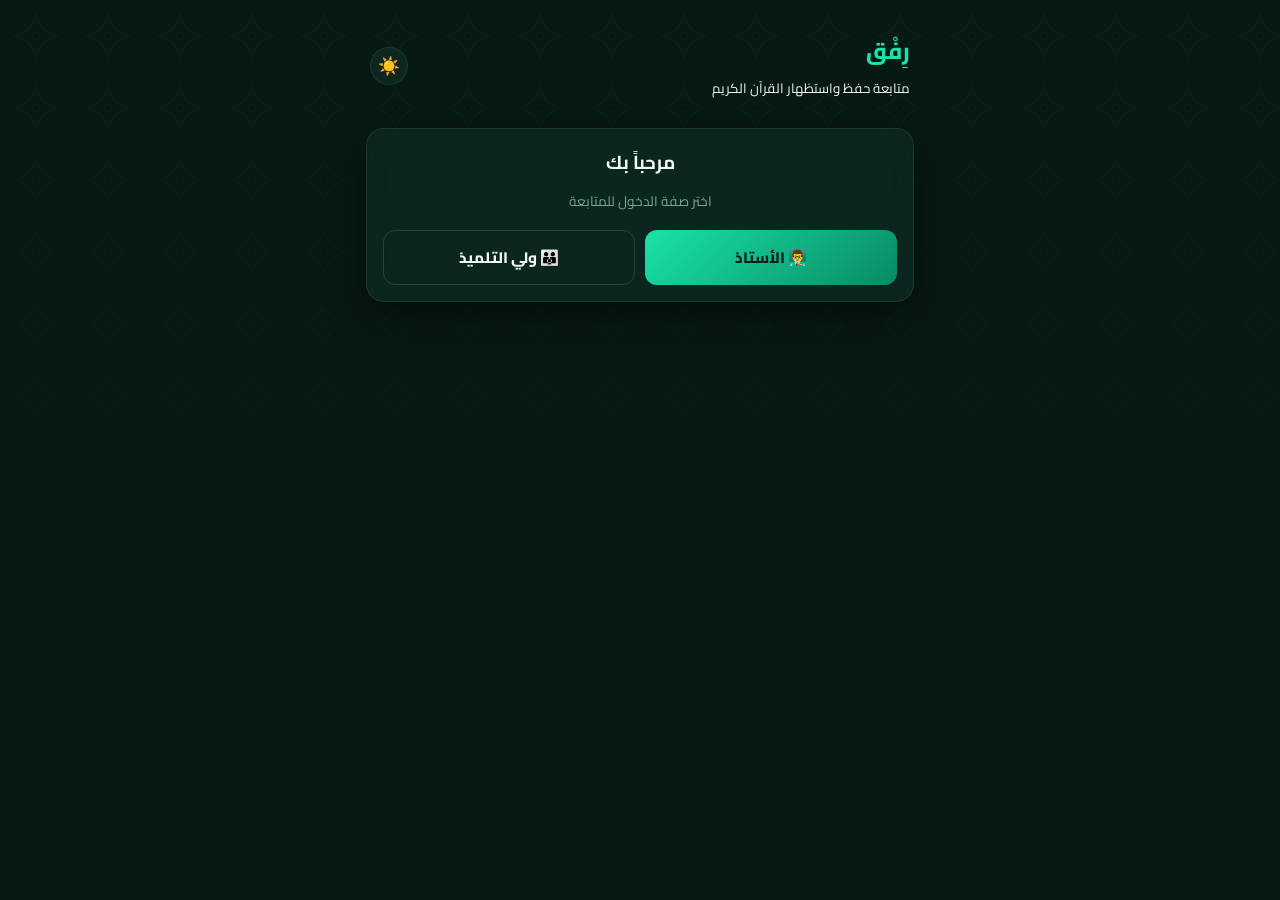
==== commit 4703740f: "Refactor JavaScript error handling and Supabase integration" ====
--- a/index.html
+++ b/index.html
@@ -25,199 +25,302 @@
   </div>
 </div>
 
-<script src="config.js"></script>
 <script>
-(() => {
-  const C = window.RIFQ_CONFIG;
-  const app = document.getElementById('app');
-
-  async function rpc(fn, args) {
-    const res = await fetch(C.SUPABASE_URL.replace(/\/$/, '') + '/rest/v1/rpc/' + fn, {
-      method: 'POST',
-      headers: {
-        'Content-Type': 'application/json',
-        'apikey': C.SUPABASE_KEY,
-        'Authorization': 'Bearer ' + C.SUPABASE_KEY
-      },
-      body: JSON.stringify(args || {})
-    });
-    const text = await res.text();
-    let data = null;
-    try { data = text ? JSON.parse(text) : null; } catch(_) { data = text; }
-    if (!res.ok) throw new Error((data && data.message) || 'تعذر الاتصال بقاعدة البيانات');
-    return data;
-  }
-
-  document.getElementById('themeBtn').onclick = () => {
+// إظهار أي خطأ برمجي على الشاشة مباشرة بدلاً من التجمد
+window.onerror = function(msg, url, line) {
+  document.getElementById('app').innerHTML = `
+    <div class="card" style="border-color: #ee443a; background: rgba(238,68,58,0.1); text-align:center;">
+      <h3 style="color:#ee443a; margin-bottom:8px;">تنبيه فني</h3>
+      <p style="font-size:13px; color:var(--ink);">حدث خطأ أثناء التشغيل: <b>${msg}</b></p>
+      <small style="color:var(--muted);">في السطر: ${line}</small>
+    </div>
+  `;
+};
+
+// بيانات الربط المباشرة مع Supabase
+const C = {
+  SUPABASE_URL: 'https://kitlxjjzbnofpcycmugr.supabase.co',
+  SUPABASE_KEY: 'sb_publishable_XZocjAcIalUP7HO4ko6MmA_PmwcWTlq'
+};
+
+const app = document.getElementById('app');
+
+// دالة التواصل مع Supabase
+async function rpc(fn, args) {
+  const res = await fetch(C.SUPABASE_URL.replace(/\/$/, '') + '/rest/v1/rpc/' + fn, {
+    method: 'POST',
+    headers: {
+      'Content-Type': 'application/json',
+      'apikey': C.SUPABASE_KEY,
+      'Authorization': 'Bearer ' + C.SUPABASE_KEY
+    },
+    body: JSON.stringify(args || {})
+  });
+  const text = await res.text();
+  let data = null;
+  try { data = text ? JSON.parse(text) : null; } catch(_) { data = text; }
+  if (!res.ok) throw new Error((data && data.message) || 'تعذر الاتصال بقاعدة البيانات');
+  return data;
+}
+
+// زر الوضع الليلي/النهاري
+const themeBtn = document.getElementById('themeBtn');
+if (themeBtn) {
+  themeBtn.onclick = () => {
     const cur = document.documentElement.dataset.theme;
     const next = cur === 'light' ? 'dark' : 'light';
     document.documentElement.dataset.theme = next;
-    document.getElementById('themeBtn').textContent = next === 'light' ? '🌙' : '☀️';
+    themeBtn.textContent = next === 'light' ? '🌙' : '☀️';
   };
-
-  function renderHome() {
-    app.innerHTML = `
-      <div class="card" style="text-align:center;">
-        <h3 style="margin-bottom:8px;">مرحباً بك</h3>
-        <p style="color:var(--muted); font-size:0.85rem; margin-bottom:16px;">اختر صفة الدخول للمتابعة</p>
-        <div style="display:grid; grid-template-columns:1fr 1fr; gap:10px;">
-          <button class="btn" onclick="renderTeacherGate()">👨‍🏫 الأستاذ</button>
-          <button class="btn ghost" onclick="renderParentGate()">👪 ولي التلميذ</button>
+}
+
+// الشاشة الرئيسية
+function renderHome() {
+  app.innerHTML = `
+    <div class="card" style="text-align:center;">
+      <h3 style="margin-bottom:8px;">مرحباً بك</h3>
+      <p style="color:var(--muted); font-size:0.85rem; margin-bottom:16px;">اختر صفة الدخول للمتابعة</p>
+      <div style="display:grid; grid-template-columns:1fr 1fr; gap:10px;">
+        <button class="btn" onclick="renderTeacherGate()">👨‍🏫 الأستاذ</button>
+        <button class="btn ghost" onclick="renderParentGate()">👪 ولي التلميذ</button>
+      </div>
+    </div>
+  `;
+}
+
+// ---------------- واجهة الأستاذ ----------------
+window.renderTeacherGate = () => {
+  const pin = sessionStorage.getItem('rifq_pin');
+  if(pin) return loadTeacherBoard(pin);
+
+  app.innerHTML = `
+    <div class="card">
+      <h3 style="margin-bottom:10px;">دخول الأستاذ</h3>
+      <label class="section-lbl">الرمز السري</label>
+      <input type="password" id="pinInput" placeholder="أدخل الرمز (الافتراضي 1234)">
+      <button class="btn" id="loginBtn">دخول</button>
+      <button class="btn ghost" style="margin-top:8px;" onclick="renderHome()">رجوع</button>
+    </div>
+  `;
+  document.getElementById('loginBtn').onclick = () => {
+    const p = document.getElementById('pinInput').value.trim();
+    if(!p) return alert('أدخل الرمز');
+    loadTeacherBoard(p);
+  };
+};
+
+async function loadTeacherBoard(pin) {
+  app.innerHTML = `<div style="text-align:center; padding:30px; color:var(--muted);">جاري جلب القائمة...</div>`;
+  try {
+    const students = await rpc('teacher_get_students', { p_pin: pin });
+    sessionStorage.setItem('rifq_pin', pin);
+    renderTeacherApp(pin, students);
+  } catch(err) {
+    alert(err.message);
+    sessionStorage.removeItem('rifq_pin');
+    renderTeacherGate();
+  }
+}
+
+function renderTeacherApp(pin, students) {
+  const today = new Date().toISOString().slice(0, 10);
+  let html = `
+    <div style="display:flex; justify-content:space-between; align-items:center; margin-bottom:10px;">
+      <span style="font-weight:800; color:var(--accent);">القسم (${students.length} تلميذ)</span>
+      <button class="btn ghost" style="width:auto; padding:4px 10px; font-size:12px;" onclick="sessionStorage.removeItem('rifq_pin'); renderHome();">خروج</button>
+    </div>
+
+    <div class="card" style="border-color:var(--field-line);">
+      <span class="section-lbl">➕ تلميذ جديد</span>
+      <input type="text" id="newName" placeholder="اسم التلميذ" style="margin-bottom:6px;">
+      <input type="text" id="newPhone" placeholder="هاتف الولي للواتساب (اختياري)" style="margin-bottom:8px;">
+      <button class="btn" style="padding:8px;" onclick="addStudent('${pin}')">تسجيل التلميذ</button>
+    </div>
+
+    <div class="card" style="padding:10px 14px;">
+      <span class="section-lbl">تاريخ حصة اليوم</span>
+      <input type="date" id="sessDate" value="${today}" style="margin:4px 0 0;">
+    </div>
+  `;
+
+  students.forEach(s => {
+    html += `
+      <div class="student-card" data-id="${s.id}" data-name="${s.name}" data-phone="${s.phone}">
+        <div class="student-head">
+          <span class="student-name">${s.name}</span>
+          <span class="score-badge">${s.total_score} نقطة</span>
+        </div>
+
+        <div class="section-lbl">الاستظهار:</div>
+        <div class="pill-grid rec-pills">
+          <button type="button" class="pill" data-val="استظهر بحفظ ممتاز" data-score="3" onclick="selectPill(this, 'rec', 'sel-rec-3')">ممتاز (+3)</button>
+          <button type="button" class="pill" data-val="استظهر" data-score="1" onclick="selectPill(this, 'rec', 'sel-rec-1')">استظهر (+1)</button>
+          <button type="button" class="pill" data-val="لم يستظهر" data-score="0" onclick="selectPill(this, 'rec', 'sel-rec-0')">لم يستظهر (0)</button>
+          <button type="button" class="pill" data-val="غائب" data-score="" onclick="selectPill(this, 'rec', 'sel-rec-absent')">غائب</button>
+        </div>
+
+        <div class="section-lbl">السلوك:</div>
+        <div class="pill-grid beh-pills">
+          <button type="button" class="pill" data-val="جيد" onclick="selectPill(this, 'beh', 'sel-beh-good')">جيد</button>
+          <button type="button" class="pill" data-val="حسن" onclick="selectPill(this, 'beh', 'sel-beh-ok')">حسن</button>
+          <button type="button" class="pill" data-val="متوسط" onclick="selectPill(this, 'beh', 'sel-beh-mid')">متوسط</button>
+        </div>
+
+        <input type="text" class="st-note" placeholder="ملاحظة خاصة (اختياري)" style="margin-bottom:6px; font-size:13px; padding:8px 10px;">
+        
+        <div style="display:flex; justify-content:space-between; align-items:center;">
+          <span style="font-size:11px; color:var(--muted);">الرمز: <b>${s.code}</b></span>
+          <button type="button" class="btn whatsapp" onclick="sendWhatsapp('${s.name}', '${s.phone}', this)">واتساب 💬</button>
         </div>
       </div>
     `;
-  }
-
-  window.renderTeacherGate = () => {
-    const pin = sessionStorage.getItem('rifq_pin');
-    if(pin) return loadTeacherBoard(pin);
-
-    app.innerHTML = `
-      <div class="card">
-        <h3 style="margin-bottom:10px;">دخول الأستاذ</h3>
-        <label class="section-lbl">الرمز السري</label>
-        <input type="password" id="pinInput" placeholder="أدخل الرمز (الافتراضي 1234)">
-        <button class="btn" id="loginBtn">دخول</button>
-        <button class="btn ghost" style="margin-top:8px;" onclick="renderHome()">رجوع</button>
+  });
+
+  html += `
+    <div style="position:sticky; bottom:12px; margin-top:14px;">
+      <button class="btn" onclick="saveSession('${pin}')">💾 اعتماد وحفظ نتائج اليوم</button>
+    </div>
+  `;
+
+  app.innerHTML = html;
+}
+
+window.selectPill = (btn, group, activeCls) => {
+  Array.from(btn.parentElement.children).forEach(c => c.className = 'pill');
+  btn.className = 'pill ' + activeCls;
+};
+
+window.addStudent = async (pin) => {
+  const name = document.getElementById('newName').value.trim();
+  const phone = document.getElementById('newPhone').value.trim();
+  if(!name) return alert('اكتب اسم التلميذ');
+
+  try {
+    const res = await rpc('teacher_add_student', { p_pin: pin, p_name: name, p_phone: phone });
+    alert('تمت إضافة ' + res.name + ' بكود: ' + res.code);
+    loadTeacherBoard(pin);
+  } catch(e) { alert(e.message); }
+};
+
+window.sendWhatsapp = (name, phone, btn) => {
+  const card = btn.closest('.student-card');
+  const rec = card.querySelector('.rec-pills .pill[class*="sel-"]');
+  const beh = card.querySelector('.beh-pills .pill[class*="sel-"]');
+  const note = card.querySelector('.st-note').value.trim();
+
+  const text = `السلام عليكم ورحمة الله،\nتقرير حصة القرآن الكريم للتلميذ (${name}):\n\n`
+             + `📖 الاستظهار: ${rec ? rec.dataset.val : 'تم التقييم'}\n`
+             + `⭐ السلوك: ${beh ? beh.dataset.val : 'حسن'}\n`
+             + (note ? `📝 ملاحظة المعلّم: ${note}\n` : '')
+             + `\nوفقنا الله وإياكم لتربية أبنائنا على القرآن.`;
+
+  const clean = phone ? phone.replace(/[^0-9]/g, '') : '';
+  window.open('https://wa.me/' + clean + '?text=' + encodeURIComponent(text), '_blank');
+};
+
+window.saveSession = async (pin) => {
+  const date = document.getElementById('sessDate').value;
+  const cards = document.querySelectorAll('.student-card');
+  const records = [];
+
+  cards.forEach(c => {
+    const rec = c.querySelector('.rec-pills .pill[class*="sel-"]');
+    const beh = c.querySelector('.beh-pills .pill[class*="sel-"]');
+    const note = c.querySelector('.st-note').value.trim();
+
+    if(rec || beh) {
+      records.push({
+        student_id: c.dataset.id,
+        status: rec ? rec.dataset.val : 'لم يُحدد',
+        score: rec ? rec.dataset.score : null,
+        behavior: beh ? beh.dataset.val : 'حسن',
+        note: note
+      });
+    }
+  });
+
+  if(records.length === 0) return alert('قيّم تلميذاً واحداً على الأقل');
+
+  try {
+    const count = await rpc('teacher_save_session', { p_pin: pin, p_date: date, p_records: records });
+    alert('تم حفظ نتائج ' + count + ' تلميذ بنجاح!');
+    loadTeacherBoard(pin);
+  } catch(e) { alert(e.message); }
+};
+
+// ---------------- واجهة الولي ----------------
+window.renderParentGate = (prefillCode) => {
+  const code = prefillCode || localStorage.getItem('rifq_code') || '';
+  app.innerHTML = `
+    <div class="card">
+      <h3 style="margin-bottom:6px;">متابعة التلميذ</h3>
+      <p style="color:var(--muted); font-size:0.8rem; margin-bottom:12px;">أدخل رمز المتابعة المسلّم من الأستاذ</p>
+      <input type="text" id="parentCode" value="${code}" placeholder="مثال: A1B2C3" style="text-transform:uppercase;">
+      <button class="btn" id="showHistoryBtn">عرض السجل</button>
+      <button class="btn ghost" style="margin-top:8px;" onclick="renderHome()">رجوع</button>
+    </div>
+  `;
+  const load = async () => {
+    const c = document.getElementById('parentCode').value.trim().toUpperCase();
+    if(!c) return alert('أدخل الرمز');
+    app.innerHTML = `<div style="text-align:center; padding:30px; color:var(--muted);">جاري جلب السجل القرآني...</div>`;
+    try {
+      const data = await rpc('parent_get_history', { p_code: c });
+      localStorage.setItem('rifq_code', c);
+      renderParentView(data);
+    } catch(e) {
+      alert(e.message);
+      renderParentGate(c);
+    }
+  };
+  document.getElementById('showHistoryBtn').onclick = load;
+  if(prefillCode) load();
+};
+
+function renderParentView(data) {
+  let html = `
+    <div style="display:flex; justify-content:space-between; align-items:center; margin-bottom:12px;">
+      <button class="btn ghost" style="width:auto; padding:4px 10px; font-size:12px;" onclick="renderParentGate()">تغيير الرمز</button>
+      <span style="font-size:12px; color:var(--muted);">ملف التلميذ</span>
+    </div>
+
+    <div class="card" style="background:linear-gradient(135deg, rgba(25,227,166,0.15), rgba(9,138,101,0.2));">
+      <div style="font-size:12px; color:var(--muted);">التلميذ الحافظ</div>
+      <h2 style="font-size:1.4rem; color:var(--accent); margin:4px 0;">${data.name}</h2>
+      <div style="font-size:12px; margin-top:6px;">
+        مجموع النقاط: <b style="color:var(--gold); font-size:1rem;">${data.total_score}</b> نقطة
       </div>
-    `;
-    document.getElementById('loginBtn').onclick = () => {
-      const p = document.getElementById('pinInput').value.trim();
-      if(!p) return alert('أدخل الرمز');
-      loadTeacherBoard(p);
-    };
-  };
-
-  async function loadTeacherBoard(pin) {
-    app.innerHTML = `<div style="text-align:center; padding:30px; color:var(--muted);">جاري جلب القائمة...</div>`;
-    try {
-      const students = await rpc('teacher_get_students', { p_pin: pin });
-      sessionStorage.setItem('rifq_pin', pin);
-      renderTeacherApp(pin, students);
-    } catch(err) {
-      alert(err.message);
-      sessionStorage.removeItem('rifq_pin');
-      renderTeacherGate();
-    }
-  }
-
-  function renderTeacherApp(pin, students) {
-    const today = new Date().toISOString().slice(0, 10);
-    let html = `
-      <div style="display:flex; justify-content:space-between; align-items:center; margin-bottom:10px;">
-        <span style="font-weight:800; color:var(--accent);">القسم (${students.length} تلميذ)</span>
-        <button class="btn ghost" style="width:auto; padding:4px 10px; font-size:12px;" onclick="sessionStorage.removeItem('rifq_pin'); renderHome();">خروج</button>
-      </div>
-
-      <div class="card" style="border-color:var(--field-line);">
-        <span class="section-lbl">➕ تلميذ جديد</span>
-        <input type="text" id="newName" placeholder="اسم التلميذ" style="margin-bottom:6px;">
-        <input type="text" id="newPhone" placeholder="هاتف الولي للواتساب (اختياري)" style="margin-bottom:8px;">
-        <button class="btn" style="padding:8px;" onclick="addStudent('${pin}')">تسجيل التلميذ</button>
-      </div>
-
-      <div class="card" style="padding:10px 14px;">
-        <span class="section-lbl">تاريخ حصة اليوم</span>
-        <input type="date" id="sessDate" value="${today}" style="margin:4px 0 0;">
-      </div>
-    `;
-
-    students.forEach(s => {
+    </div>
+
+    <h4 style="margin:14px 4px 8px; color:var(--ink2);">سجل الحصص السابقة (${data.history.length})</h4>
+  `;
+
+  if(data.history.length === 0) {
+    html += `<div class="card" style="text-align:center; color:var(--muted);">لا توجد حصص مسجلة بعد.</div>`;
+  } else {
+    data.history.forEach(h => {
       html += `
-        <div class="student-card" data-id="${s.id}" data-name="${s.name}" data-phone="${s.phone}">
-          <div class="student-head">
-            <span class="student-name">${s.name}</span>
-            <span class="score-badge">${s.total_score} نقطة</span>
+        <div class="history-item">
+          <div style="display:flex; justify-content:space-between; margin-bottom:4px;">
+            <span style="color:var(--muted); font-size:11px;">📅 ${h.date}</span>
+            <strong style="color:var(--accent);">${h.status}</strong>
           </div>
-
-          <div class="section-lbl">الاستظهار:</div>
-          <div class="pill-grid rec-pills">
-            <button type="button" class="pill" data-val="استظهر بحفظ ممتاز" data-score="3" onclick="selectPill(this, 'rec', 'sel-rec-3')">ممتاز (+3)</button>
-            <button type="button" class="pill" data-val="استظهر" data-score="1" onclick="selectPill(this, 'rec', 'sel-rec-1')">استظهر (+1)</button>
-            <button type="button" class="pill" data-val="لم يستظهر" data-score="0" onclick="selectPill(this, 'rec', 'sel-rec-0')">لم يستظهر (0)</button>
-            <button type="button" class="pill" data-val="غائب" data-score="" onclick="selectPill(this, 'rec', 'sel-rec-absent')">غائب</button>
-          </div>
-
-          <div class="section-lbl">السلوك:</div>
-          <div class="pill-grid beh-pills">
-            <button type="button" class="pill" data-val="جيد" onclick="selectPill(this, 'beh', 'sel-beh-good')">جيد</button>
-            <button type="button" class="pill" data-val="حسن" onclick="selectPill(this, 'beh', 'sel-beh-ok')">حسن</button>
-            <button type="button" class="pill" data-val="متوسط" onclick="selectPill(this, 'beh', 'sel-beh-mid')">متوسط</button>
-          </div>
-
-          <input type="text" class="st-note" placeholder="ملاحظة خاصة (اختياري)" style="margin-bottom:6px; font-size:13px; padding:8px 10px;">
-          
-          <div style="display:flex; justify-content:space-between; align-items:center;">
-            <span style="font-size:11px; color:var(--muted);">الرمز: <b>${s.code}</b></span>
-            <button type="button" class="btn whatsapp" onclick="sendWhatsapp('${s.name}', '${s.phone}', this)">واتساب 💬</button>
+          <div style="font-size:12px;">
+            السلوك: <b>${h.behavior}</b>
+            ${h.note ? ` | ملاحظة: <i>${h.note}</i>` : ''}
           </div>
         </div>
       `;
     });
-
-    html += `
-      <div style="position:sticky; bottom:12px; margin-top:14px;">
-        <button class="btn" onclick="saveSession('${pin}')">💾 اعتماد وحفظ نتائج اليوم</button>
-      </div>
-    `;
-
-    app.innerHTML = html;
   }
 
-  window.selectPill = (btn, group, activeCls) => {
-    Array.from(btn.parentElement.children).forEach(c => c.className = 'pill');
-    btn.className = 'pill ' + activeCls;
-  };
-
-  window.addStudent = async (pin) => {
-    const name = document.getElementById('newName').value.trim();
-    const phone = document.getElementById('newPhone').value.trim();
-    if(!name) return alert('اكتب اسم التلميذ');
-
-    try {
-      const res = await rpc('teacher_add_student', { p_pin: pin, p_name: name, p_phone: phone });
-      alert('تمت إضافة ' + res.name + ' بكود: ' + res.code);
-      loadTeacherBoard(pin);
-    } catch(e) { alert(e.message); }
-  };
-
-  window.sendWhatsapp = (name, phone, btn) => {
-    const card = btn.closest('.student-card');
-    const rec = card.querySelector('.rec-pills .pill[class*="sel-"]');
-    const beh = card.querySelector('.beh-pills .pill[class*="sel-"]');
-    const note = card.querySelector('.st-note').value.trim();
-
-    const text = `السلام عليكم ورحمة الله،\nتقرير حصة القرآن الكريم للتلميذ (${name}):\n\n`
-               + `📖 الاستظهار: ${rec ? rec.dataset.val : 'تم التقييم'}\n`
-               + `⭐ السلوك: ${beh ? beh.dataset.val : 'حسن'}\n`
-               + (note ? `📝 ملاحظة المعلّم: ${note}\n` : '')
-               + `\nوفقنا الله وإياكم لتربية أبنائنا على القرآن.`;
-
-    const clean = phone ? phone.replace(/[^0-9]/g, '') : '';
-    window.open('https://wa.me/' + clean + '?text=' + encodeURIComponent(text), '_blank');
-  };
-
-  window.saveSession = async (pin) => {
-    const date = document.getElementById('sessDate').value;
-    const cards = document.querySelectorAll('.student-card');
-    const records = [];
-
-    cards.forEach(c => {
-      const rec = c.querySelector('.rec-pills .pill[class*="sel-"]');
-      const beh = c.querySelector('.beh-pills .pill[class*="sel-"]');
-      const note = c.querySelector('.st-note').value.trim();
-
-      if(rec || beh) {
-        records.push({
-          student_id: c.dataset.id,
-          status: rec ? rec.dataset.val : 'لم يُحدد',
-          score: rec ? rec.dataset.score : null,
-          behavior: beh ? beh.dataset.val : 'حسن',
-          note: note
-        });
-      }
-    });
-
-    if(records.length === 0) return alert('قيّم تلميذاً واحداً على الأقل');
-
-    try {
+  app.innerHTML = html;
+}
+
+// بدء التشغيل
+const urlParamCode = new URLSearchParams(window.location.search).get('code');
+if(urlParamCode) renderParentGate(urlParamCode);
+else renderHome();
+</script>
+</body>
+</html>
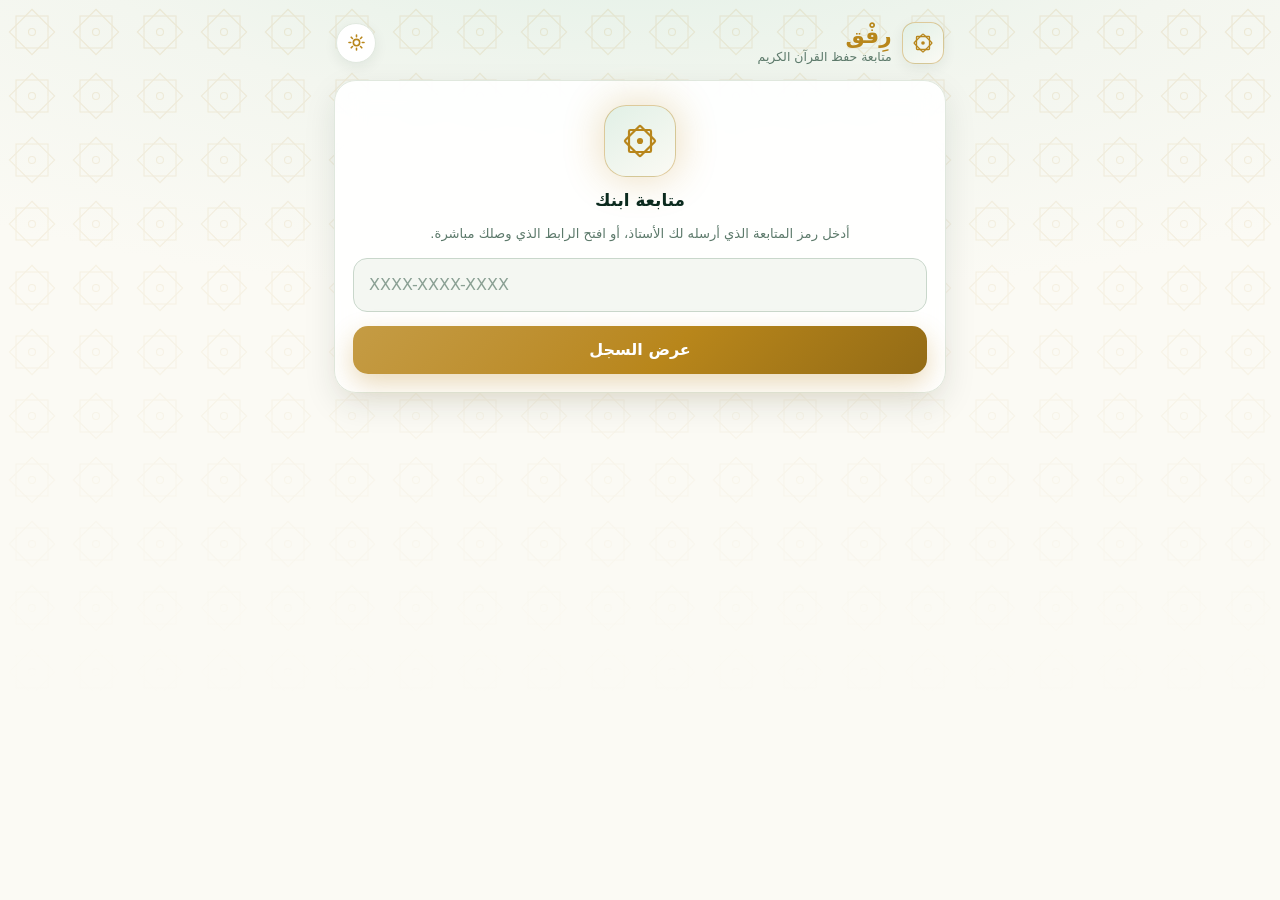
==== commit c03ebafa: "Add files via upload" ====
--- a/index.html
+++ b/index.html
@@ -1,326 +1,27 @@
 <!doctype html>
-<html lang="ar" dir="rtl" data-theme="dark">
+<html lang="ar" dir="rtl">
 <head>
-  <meta charset="utf-8">
-  <meta name="viewport" content="width=device-width, initial-scale=1">
-  <title>رِفْق — المدرسة القرآنية</title>
-  <link rel="preconnect" href="https://fonts.googleapis.com">
-  <link rel="preconnect" href="https://fonts.gstatic.com" crossorigin>
-  <link href="https://fonts.googleapis.com/css2?family=Cairo:wght@400;600;700;800&display=swap" rel="stylesheet">
-  <link rel="stylesheet" href="style.css">
+<meta charset="utf-8">
+<meta name="viewport" content="width=device-width, initial-scale=1, viewport-fit=cover">
+<title>رِفْق — متابعة التلميذ</title>
+<meta name="theme-color" content="#07140f">
+<script>try{var t=localStorage.getItem('rifq_theme');if(!t)t=matchMedia('(prefers-color-scheme: light)').matches?'light':'dark';document.documentElement.dataset.theme=t}catch(e){document.documentElement.dataset.theme='dark'}</script>
+<link rel="manifest" href="manifest.webmanifest">
+<link rel="icon" type="image/svg+xml" href="icons/favicon.svg">
+<link rel="apple-touch-icon" href="icons/icon-180.png">
+<link rel="stylesheet" href="style.css">
 </head>
 <body>
-
-<div class="wrap">
-  <header>
-    <div>
-      <h1>رِفْق</h1>
-      <small>متابعة حفظ واستظهار القرآن الكريم</small>
-    </div>
-    <button class="theme-toggle" id="themeBtn" title="تبديل المظهر">☀️</button>
-  </header>
-
-  <div id="app">
-    <div style="text-align:center; padding:30px; color:var(--muted);">جاري تشغيل المنظومة...</div>
+<div class="wrap" id="root">
+  <div class="top">
+    <div class="brand"><span class="mark" id="mark"></span><h1>رِفْق<small>متابعة حفظ القرآن الكريم</small></h1></div>
+    <span id="themeSlot"></span>
   </div>
+  <main id="app"><div class="spinner"></div></main>
 </div>
-
-<script>
-// إظهار أي خطأ برمجي على الشاشة مباشرة بدلاً من التجمد
-window.onerror = function(msg, url, line) {
-  document.getElementById('app').innerHTML = `
-    <div class="card" style="border-color: #ee443a; background: rgba(238,68,58,0.1); text-align:center;">
-      <h3 style="color:#ee443a; margin-bottom:8px;">تنبيه فني</h3>
-      <p style="font-size:13px; color:var(--ink);">حدث خطأ أثناء التشغيل: <b>${msg}</b></p>
-      <small style="color:var(--muted);">في السطر: ${line}</small>
-    </div>
-  `;
-};
-
-// بيانات الربط المباشرة مع Supabase
-const C = {
-  SUPABASE_URL: 'https://kitlxjjzbnofpcycmugr.supabase.co',
-  SUPABASE_KEY: 'sb_publishable_XZocjAcIalUP7HO4ko6MmA_PmwcWTlq'
-};
-
-const app = document.getElementById('app');
-
-// دالة التواصل مع Supabase
-async function rpc(fn, args) {
-  const res = await fetch(C.SUPABASE_URL.replace(/\/$/, '') + '/rest/v1/rpc/' + fn, {
-    method: 'POST',
-    headers: {
-      'Content-Type': 'application/json',
-      'apikey': C.SUPABASE_KEY,
-      'Authorization': 'Bearer ' + C.SUPABASE_KEY
-    },
-    body: JSON.stringify(args || {})
-  });
-  const text = await res.text();
-  let data = null;
-  try { data = text ? JSON.parse(text) : null; } catch(_) { data = text; }
-  if (!res.ok) throw new Error((data && data.message) || 'تعذر الاتصال بقاعدة البيانات');
-  return data;
-}
-
-// زر الوضع الليلي/النهاري
-const themeBtn = document.getElementById('themeBtn');
-if (themeBtn) {
-  themeBtn.onclick = () => {
-    const cur = document.documentElement.dataset.theme;
-    const next = cur === 'light' ? 'dark' : 'light';
-    document.documentElement.dataset.theme = next;
-    themeBtn.textContent = next === 'light' ? '🌙' : '☀️';
-  };
-}
-
-// الشاشة الرئيسية
-function renderHome() {
-  app.innerHTML = `
-    <div class="card" style="text-align:center;">
-      <h3 style="margin-bottom:8px;">مرحباً بك</h3>
-      <p style="color:var(--muted); font-size:0.85rem; margin-bottom:16px;">اختر صفة الدخول للمتابعة</p>
-      <div style="display:grid; grid-template-columns:1fr 1fr; gap:10px;">
-        <button class="btn" onclick="renderTeacherGate()">👨‍🏫 الأستاذ</button>
-        <button class="btn ghost" onclick="renderParentGate()">👪 ولي التلميذ</button>
-      </div>
-    </div>
-  `;
-}
-
-// ---------------- واجهة الأستاذ ----------------
-window.renderTeacherGate = () => {
-  const pin = sessionStorage.getItem('rifq_pin');
-  if(pin) return loadTeacherBoard(pin);
-
-  app.innerHTML = `
-    <div class="card">
-      <h3 style="margin-bottom:10px;">دخول الأستاذ</h3>
-      <label class="section-lbl">الرمز السري</label>
-      <input type="password" id="pinInput" placeholder="أدخل الرمز (الافتراضي 1234)">
-      <button class="btn" id="loginBtn">دخول</button>
-      <button class="btn ghost" style="margin-top:8px;" onclick="renderHome()">رجوع</button>
-    </div>
-  `;
-  document.getElementById('loginBtn').onclick = () => {
-    const p = document.getElementById('pinInput').value.trim();
-    if(!p) return alert('أدخل الرمز');
-    loadTeacherBoard(p);
-  };
-};
-
-async function loadTeacherBoard(pin) {
-  app.innerHTML = `<div style="text-align:center; padding:30px; color:var(--muted);">جاري جلب القائمة...</div>`;
-  try {
-    const students = await rpc('teacher_get_students', { p_pin: pin });
-    sessionStorage.setItem('rifq_pin', pin);
-    renderTeacherApp(pin, students);
-  } catch(err) {
-    alert(err.message);
-    sessionStorage.removeItem('rifq_pin');
-    renderTeacherGate();
-  }
-}
-
-function renderTeacherApp(pin, students) {
-  const today = new Date().toISOString().slice(0, 10);
-  let html = `
-    <div style="display:flex; justify-content:space-between; align-items:center; margin-bottom:10px;">
-      <span style="font-weight:800; color:var(--accent);">القسم (${students.length} تلميذ)</span>
-      <button class="btn ghost" style="width:auto; padding:4px 10px; font-size:12px;" onclick="sessionStorage.removeItem('rifq_pin'); renderHome();">خروج</button>
-    </div>
-
-    <div class="card" style="border-color:var(--field-line);">
-      <span class="section-lbl">➕ تلميذ جديد</span>
-      <input type="text" id="newName" placeholder="اسم التلميذ" style="margin-bottom:6px;">
-      <input type="text" id="newPhone" placeholder="هاتف الولي للواتساب (اختياري)" style="margin-bottom:8px;">
-      <button class="btn" style="padding:8px;" onclick="addStudent('${pin}')">تسجيل التلميذ</button>
-    </div>
-
-    <div class="card" style="padding:10px 14px;">
-      <span class="section-lbl">تاريخ حصة اليوم</span>
-      <input type="date" id="sessDate" value="${today}" style="margin:4px 0 0;">
-    </div>
-  `;
-
-  students.forEach(s => {
-    html += `
-      <div class="student-card" data-id="${s.id}" data-name="${s.name}" data-phone="${s.phone}">
-        <div class="student-head">
-          <span class="student-name">${s.name}</span>
-          <span class="score-badge">${s.total_score} نقطة</span>
-        </div>
-
-        <div class="section-lbl">الاستظهار:</div>
-        <div class="pill-grid rec-pills">
-          <button type="button" class="pill" data-val="استظهر بحفظ ممتاز" data-score="3" onclick="selectPill(this, 'rec', 'sel-rec-3')">ممتاز (+3)</button>
-          <button type="button" class="pill" data-val="استظهر" data-score="1" onclick="selectPill(this, 'rec', 'sel-rec-1')">استظهر (+1)</button>
-          <button type="button" class="pill" data-val="لم يستظهر" data-score="0" onclick="selectPill(this, 'rec', 'sel-rec-0')">لم يستظهر (0)</button>
-          <button type="button" class="pill" data-val="غائب" data-score="" onclick="selectPill(this, 'rec', 'sel-rec-absent')">غائب</button>
-        </div>
-
-        <div class="section-lbl">السلوك:</div>
-        <div class="pill-grid beh-pills">
-          <button type="button" class="pill" data-val="جيد" onclick="selectPill(this, 'beh', 'sel-beh-good')">جيد</button>
-          <button type="button" class="pill" data-val="حسن" onclick="selectPill(this, 'beh', 'sel-beh-ok')">حسن</button>
-          <button type="button" class="pill" data-val="متوسط" onclick="selectPill(this, 'beh', 'sel-beh-mid')">متوسط</button>
-        </div>
-
-        <input type="text" class="st-note" placeholder="ملاحظة خاصة (اختياري)" style="margin-bottom:6px; font-size:13px; padding:8px 10px;">
-        
-        <div style="display:flex; justify-content:space-between; align-items:center;">
-          <span style="font-size:11px; color:var(--muted);">الرمز: <b>${s.code}</b></span>
-          <button type="button" class="btn whatsapp" onclick="sendWhatsapp('${s.name}', '${s.phone}', this)">واتساب 💬</button>
-        </div>
-      </div>
-    `;
-  });
-
-  html += `
-    <div style="position:sticky; bottom:12px; margin-top:14px;">
-      <button class="btn" onclick="saveSession('${pin}')">💾 اعتماد وحفظ نتائج اليوم</button>
-    </div>
-  `;
-
-  app.innerHTML = html;
-}
-
-window.selectPill = (btn, group, activeCls) => {
-  Array.from(btn.parentElement.children).forEach(c => c.className = 'pill');
-  btn.className = 'pill ' + activeCls;
-};
-
-window.addStudent = async (pin) => {
-  const name = document.getElementById('newName').value.trim();
-  const phone = document.getElementById('newPhone').value.trim();
-  if(!name) return alert('اكتب اسم التلميذ');
-
-  try {
-    const res = await rpc('teacher_add_student', { p_pin: pin, p_name: name, p_phone: phone });
-    alert('تمت إضافة ' + res.name + ' بكود: ' + res.code);
-    loadTeacherBoard(pin);
-  } catch(e) { alert(e.message); }
-};
-
-window.sendWhatsapp = (name, phone, btn) => {
-  const card = btn.closest('.student-card');
-  const rec = card.querySelector('.rec-pills .pill[class*="sel-"]');
-  const beh = card.querySelector('.beh-pills .pill[class*="sel-"]');
-  const note = card.querySelector('.st-note').value.trim();
-
-  const text = `السلام عليكم ورحمة الله،\nتقرير حصة القرآن الكريم للتلميذ (${name}):\n\n`
-             + `📖 الاستظهار: ${rec ? rec.dataset.val : 'تم التقييم'}\n`
-             + `⭐ السلوك: ${beh ? beh.dataset.val : 'حسن'}\n`
-             + (note ? `📝 ملاحظة المعلّم: ${note}\n` : '')
-             + `\nوفقنا الله وإياكم لتربية أبنائنا على القرآن.`;
-
-  const clean = phone ? phone.replace(/[^0-9]/g, '') : '';
-  window.open('https://wa.me/' + clean + '?text=' + encodeURIComponent(text), '_blank');
-};
-
-window.saveSession = async (pin) => {
-  const date = document.getElementById('sessDate').value;
-  const cards = document.querySelectorAll('.student-card');
-  const records = [];
-
-  cards.forEach(c => {
-    const rec = c.querySelector('.rec-pills .pill[class*="sel-"]');
-    const beh = c.querySelector('.beh-pills .pill[class*="sel-"]');
-    const note = c.querySelector('.st-note').value.trim();
-
-    if(rec || beh) {
-      records.push({
-        student_id: c.dataset.id,
-        status: rec ? rec.dataset.val : 'لم يُحدد',
-        score: rec ? rec.dataset.score : null,
-        behavior: beh ? beh.dataset.val : 'حسن',
-        note: note
-      });
-    }
-  });
-
-  if(records.length === 0) return alert('قيّم تلميذاً واحداً على الأقل');
-
-  try {
-    const count = await rpc('teacher_save_session', { p_pin: pin, p_date: date, p_records: records });
-    alert('تم حفظ نتائج ' + count + ' تلميذ بنجاح!');
-    loadTeacherBoard(pin);
-  } catch(e) { alert(e.message); }
-};
-
-// ---------------- واجهة الولي ----------------
-window.renderParentGate = (prefillCode) => {
-  const code = prefillCode || localStorage.getItem('rifq_code') || '';
-  app.innerHTML = `
-    <div class="card">
-      <h3 style="margin-bottom:6px;">متابعة التلميذ</h3>
-      <p style="color:var(--muted); font-size:0.8rem; margin-bottom:12px;">أدخل رمز المتابعة المسلّم من الأستاذ</p>
-      <input type="text" id="parentCode" value="${code}" placeholder="مثال: A1B2C3" style="text-transform:uppercase;">
-      <button class="btn" id="showHistoryBtn">عرض السجل</button>
-      <button class="btn ghost" style="margin-top:8px;" onclick="renderHome()">رجوع</button>
-    </div>
-  `;
-  const load = async () => {
-    const c = document.getElementById('parentCode').value.trim().toUpperCase();
-    if(!c) return alert('أدخل الرمز');
-    app.innerHTML = `<div style="text-align:center; padding:30px; color:var(--muted);">جاري جلب السجل القرآني...</div>`;
-    try {
-      const data = await rpc('parent_get_history', { p_code: c });
-      localStorage.setItem('rifq_code', c);
-      renderParentView(data);
-    } catch(e) {
-      alert(e.message);
-      renderParentGate(c);
-    }
-  };
-  document.getElementById('showHistoryBtn').onclick = load;
-  if(prefillCode) load();
-};
-
-function renderParentView(data) {
-  let html = `
-    <div style="display:flex; justify-content:space-between; align-items:center; margin-bottom:12px;">
-      <button class="btn ghost" style="width:auto; padding:4px 10px; font-size:12px;" onclick="renderParentGate()">تغيير الرمز</button>
-      <span style="font-size:12px; color:var(--muted);">ملف التلميذ</span>
-    </div>
-
-    <div class="card" style="background:linear-gradient(135deg, rgba(25,227,166,0.15), rgba(9,138,101,0.2));">
-      <div style="font-size:12px; color:var(--muted);">التلميذ الحافظ</div>
-      <h2 style="font-size:1.4rem; color:var(--accent); margin:4px 0;">${data.name}</h2>
-      <div style="font-size:12px; margin-top:6px;">
-        مجموع النقاط: <b style="color:var(--gold); font-size:1rem;">${data.total_score}</b> نقطة
-      </div>
-    </div>
-
-    <h4 style="margin:14px 4px 8px; color:var(--ink2);">سجل الحصص السابقة (${data.history.length})</h4>
-  `;
-
-  if(data.history.length === 0) {
-    html += `<div class="card" style="text-align:center; color:var(--muted);">لا توجد حصص مسجلة بعد.</div>`;
-  } else {
-    data.history.forEach(h => {
-      html += `
-        <div class="history-item">
-          <div style="display:flex; justify-content:space-between; margin-bottom:4px;">
-            <span style="color:var(--muted); font-size:11px;">📅 ${h.date}</span>
-            <strong style="color:var(--accent);">${h.status}</strong>
-          </div>
-          <div style="font-size:12px;">
-            السلوك: <b>${h.behavior}</b>
-            ${h.note ? ` | ملاحظة: <i>${h.note}</i>` : ''}
-          </div>
-        </div>
-      `;
-    });
-  }
-
-  app.innerHTML = html;
-}
-
-// بدء التشغيل
-const urlParamCode = new URLSearchParams(window.location.search).get('code');
-if(urlParamCode) renderParentGate(urlParamCode);
-else renderHome();
-</script>
+<noscript><p style="padding:20px;text-align:center">يحتاج هذا التطبيق إلى تفعيل JavaScript.</p></noscript>
+<script src="config.js"></script>
+<script src="common.js"></script>
+<script src="parent.js"></script>
 </body>
 </html>
--- a/style.css
+++ b/style.css
@@ -1,116 +1,260 @@
+/* =====================================================================
+   رِفْق — التصميم: زمردي وذهبي، زخرفة نجمة ثمانية خفيفة، بطاقات زجاجية
+   وضعان: ليلي ونهاري عبر <html data-theme="dark|light">
+   ===================================================================== */
+
+/* ---------- الخط (مستضاف محلياً: لا اتصال بـ Google) ---------- */
+@font-face { font-family: 'Cairo'; font-style: normal; font-weight: 400; font-display: swap;
+  src: url(fonts/cairo-arabic-400-normal.woff2) format('woff2');
+  unicode-range: U+0600-06FF, U+0750-077F, U+0870-088E, U+0890-0891, U+0897-08E1, U+08E3-08FF, U+200C-200E, U+2010-2011, U+204F, U+2E41, U+FB50-FDFF, U+FE70-FE74, U+FE76-FEFC; }
+@font-face { font-family: 'Cairo'; font-style: normal; font-weight: 700; font-display: swap;
+  src: url(fonts/cairo-arabic-700-normal.woff2) format('woff2');
+  unicode-range: U+0600-06FF, U+0750-077F, U+0870-088E, U+0890-0891, U+0897-08E1, U+08E3-08FF, U+200C-200E, U+2010-2011, U+204F, U+2E41, U+FB50-FDFF, U+FE70-FE74, U+FE76-FEFC; }
+@font-face { font-family: 'Cairo'; font-style: normal; font-weight: 800; font-display: swap;
+  src: url(fonts/cairo-arabic-800-normal.woff2) format('woff2');
+  unicode-range: U+0600-06FF, U+0750-077F, U+0870-088E, U+0890-0891, U+0897-08E1, U+08E3-08FF, U+200C-200E, U+2010-2011, U+204F, U+2E41, U+FB50-FDFF, U+FE70-FE74, U+FE76-FEFC; }
+@font-face { font-family: 'Cairo'; font-style: normal; font-weight: 400; font-display: swap;
+  src: url(fonts/cairo-latin-400-normal.woff2) format('woff2');
+  unicode-range: U+0000-00FF, U+0131, U+0152-0153, U+02BB-02BC, U+02C6, U+02DA, U+02DC, U+2000-206F, U+20AC, U+2122, U+2191, U+2193, U+2212, U+2215, U+FEFF, U+FFFD; }
+@font-face { font-family: 'Cairo'; font-style: normal; font-weight: 700; font-display: swap;
+  src: url(fonts/cairo-latin-700-normal.woff2) format('woff2');
+  unicode-range: U+0000-00FF, U+0131, U+0152-0153, U+02BB-02BC, U+02C6, U+02DA, U+02DC, U+2000-206F, U+20AC, U+2122, U+2191, U+2193, U+2212, U+2215, U+FEFF, U+FFFD; }
+@font-face { font-family: 'Cairo'; font-style: normal; font-weight: 800; font-display: swap;
+  src: url(fonts/cairo-latin-800-normal.woff2) format('woff2');
+  unicode-range: U+0000-00FF, U+0131, U+0152-0153, U+02BB-02BC, U+02C6, U+02DA, U+02DC, U+2000-206F, U+20AC, U+2122, U+2191, U+2193, U+2212, U+2215, U+FEFF, U+FFFD; }
+
+/* ---------- الألوان: الوضع الليلي (الافتراضي) ---------- */
 :root {
-  --bg: #071914;
-  --bg-card: rgba(14, 43, 36, 0.7);
-  --card-solid: #0c2720;
-  --card-line: rgba(255, 255, 255, 0.08);
-  --field: #0a1f1a;
-  --field-line: #1b493e;
-  --ink: #f1f8f5;
-  --ink2: #cbe3db;
-  --muted: #7da599;
-  --accent: #19e3a6;
-  --gold: #f7a64b;
-  --gold-ink: #2a1c15;
-  --red: #ee443a;
-  --radius: 18px;
-  --shadow: 0 16px 40px rgba(0, 0, 0, 0.4);
-  --pattern: rgba(25, 227, 166, 0.04);
-  --font: 'Cairo', system-ui, sans-serif;
-}
-
+  --bg: #07140f; --bg2: #0b2219; --hero: #0f3a2b;
+  --card: rgba(255,255,255,.05); --card-solid: #0e1f18; --line: rgba(255,255,255,.1);
+  --field: #0c1b15; --field-line: #2c4a3d;
+  --ink: #f2f7f4; --ink2: #d3e2da; --muted: #8fa89c;
+  --gold: #e3b341; --on-gold: #241a05;
+  --emerald: #2fd29a; --on-emerald: #04251a;
+  --orange: #ec8b4a; --sky: #6fb9cc; --slate: #8aa0a0;
+  --shadow: 0 18px 44px rgba(0,0,0,.38); --shadow-sm: 0 6px 18px rgba(0,0,0,.25);
+  --pattern: rgba(227,179,65,.10);
+  --font: 'Cairo', system-ui, -apple-system, 'Segoe UI', Tahoma, sans-serif;
+  color-scheme: dark;
+}
 :root[data-theme="light"] {
-  --bg: #f8faf9;
-  --bg-card: rgba(255, 255, 255, 0.95);
-  --card-solid: #ffffff;
-  --card-line: #e0ece7;
-  --field: #f0f6f4;
-  --field-line: #c6ddd5;
-  --ink: #08211a;
-  --ink2: #1e3f35;
-  --muted: #5e8277;
-  --accent: #0c9e75;
-  --gold: #d97706;
-  --gold-ink: #ffffff;
-  --pattern: rgba(12, 158, 117, 0.06);
+  --bg: #fbfaf4; --bg2: #f3f6ef; --hero: #e1f0e6;
+  --card: rgba(255,255,255,.92); --card-solid: #ffffff; --line: #e0e8de;
+  --field: #f4f7f2; --field-line: #c9d7cb;
+  --ink: #0b2a1e; --ink2: #1f4535; --muted: #5d7a6b;
+  --gold: #b8861b; --on-gold: #ffffff;
+  --emerald: #13935f; --on-emerald: #ffffff;
+  --orange: #cf6a22; --sky: #2b8aa3; --slate: #6b8282;
+  --shadow: 0 12px 32px rgba(11,42,30,.10); --shadow-sm: 0 4px 14px rgba(11,42,30,.07);
+  --pattern: rgba(184,134,27,.13);
+  color-scheme: light;
+}
+:root {
+  --gold-grad: linear-gradient(135deg, color-mix(in srgb, var(--gold) 82%, #fff), var(--gold) 55%, color-mix(in srgb, var(--gold) 80%, #000));
+  --gold-soft: color-mix(in srgb, var(--gold) 14%, transparent);
+  --gold-line: color-mix(in srgb, var(--gold) 40%, transparent);
+  --glow: color-mix(in srgb, var(--gold) 30%, transparent);
 }
 
 * { box-sizing: border-box; margin: 0; padding: 0; -webkit-tap-highlight-color: transparent; }
+html { background: var(--bg); -webkit-text-size-adjust: 100%; }
 body {
-  font-family: var(--font);
-  background-color: var(--bg);
-  color: var(--ink);
-  direction: rtl;
-  min-height: 100vh;
-  padding-bottom: 50px;
-}
-
-/* خلفية الزخرفة الهندسية */
+  min-height: 100vh; font-family: var(--font); color: var(--ink); line-height: 1.6; direction: rtl;
+  background: radial-gradient(120% 60% at 50% -10%, var(--hero) 0%, var(--bg2) 38%, var(--bg) 72%);
+  background-attachment: fixed; overflow-x: hidden; transition: background-color .3s, color .3s;
+}
+button, input, textarea { font: inherit; color: inherit; }
+[hidden] { display: none !important; }
+svg.i { width: 1.15em; height: 1.15em; flex: none; stroke: currentColor; fill: none; stroke-width: 2; stroke-linecap: round; stroke-linejoin: round; }
+svg.i.fill { fill: currentColor; stroke: none; }
+
+/* ---------- زخرفة النجمة الثمانية (مربعان متراكبان) ---------- */
 body::before {
   content: ''; position: fixed; inset: 0; pointer-events: none; z-index: 0;
-  background: linear-gradient(180deg, var(--pattern) 0%, transparent 80%);
-  -webkit-mask: url("data:image/svg+xml,%3Csvg xmlns='http://www.w3.org/2000/svg' width='72' height='72' viewBox='0 0 72 72'%3E%3Cg fill='none' stroke='%23000' stroke-width='1.2'%3E%3Cpath d='M36 14l6.4 15.6L58 36l-15.6 6.4L36 58l-6.4-15.6L14 36l15.6-6.4z'/%3E%3Cpath d='M25 25h22v22H25z' transform='rotate(45 36 36)'/%3E%3Ccircle cx='36' cy='36' r='4'/%3E%3C/g%3E%3C/svg%3E") 0 0 / 72px 72px repeat;
-          mask: url("data:image/svg+xml,%3Csvg xmlns='http://www.w3.org/2000/svg' width='72' height='72' viewBox='0 0 72 72'%3E%3Cg fill='none' stroke='%23000' stroke-width='1.2'%3E%3Cpath d='M36 14l6.4 15.6L58 36l-15.6 6.4L36 58l-6.4-15.6L14 36l15.6-6.4z'/%3E%3Cpath d='M25 25h22v22H25z' transform='rotate(45 36 36)'/%3E%3Ccircle cx='36' cy='36' r='4'/%3E%3C/g%3E%3C/svg%3E") 0 0 / 72px 72px repeat;
-}
-
-.wrap { max-width: 580px; margin: 0 auto; padding: 16px; position: relative; z-index: 1; }
-
-header {
-  display: flex; justify-content: space-between; align-items: center;
-  padding: 14px 4px; margin-bottom: 12px;
-}
-header h1 { font-size: 1.4rem; font-weight: 800; color: var(--accent); }
-header h1 small { display: block; font-size: 0.75rem; color: var(--muted); font-weight: 400; }
-
-.theme-toggle {
-  background: var(--card-solid); border: 1px solid var(--card-line); color: var(--gold);
-  width: 38px; height: 38px; border-radius: 50%; cursor: pointer; font-size: 1.1rem;
-}
-
-.card {
-  background: var(--bg-card);
-  backdrop-filter: blur(14px);
-  -webkit-backdrop-filter: blur(14px);
-  border: 1px solid var(--card-line);
-  border-radius: var(--radius);
-  padding: 16px;
-  box-shadow: var(--shadow);
-  margin-bottom: 14px;
-}
-
-.btn {
-  display: inline-flex; align-items: center; justify-content: center; width: 100%;
-  padding: 12px; font-weight: 800; border-radius: 12px; border: 0; cursor: pointer;
-  background: linear-gradient(135deg, var(--accent), #098a65); color: #042018;
-  font-family: inherit; font-size: 0.95rem; transition: transform 0.1s;
-}
-.btn:active { transform: scale(0.98); }
-.btn.ghost { background: transparent; color: var(--ink); border: 1.5px solid var(--field-line); }
-.btn.whatsapp { background: #25D366; color: white; padding: 6px 12px; font-size: 12px; border-radius: 8px; width: auto; }
-
-input {
-  width: 100%; padding: 12px 14px; border: 1.5px solid var(--field-line); border-radius: 12px;
-  background: var(--field); color: var(--ink); font-family: inherit; font-size: 0.95rem; outline: none; margin: 6px 0 12px;
-}
-input:focus { border-color: var(--accent); }
-
-.section-lbl { font-size: 0.75rem; font-weight: 800; color: var(--muted); margin-bottom: 4px; }
-.pill-grid { display: flex; gap: 5px; flex-wrap: wrap; margin-bottom: 8px; }
-.pill {
-  padding: 6px 10px; font-size: 0.78rem; font-weight: 700; border-radius: 8px; cursor: pointer;
-  background: var(--field); border: 1.5px solid var(--field-line); color: var(--ink2); font-family: inherit;
-}
-.pill.sel-rec-3 { background: var(--gold); border-color: var(--gold); color: var(--gold-ink); }
-.pill.sel-rec-1 { background: var(--accent); border-color: var(--accent); color: #042018; }
-.pill.sel-rec-0 { background: rgba(238, 68, 58, 0.15); border-color: var(--red); color: var(--red); }
-.pill.sel-rec-absent { background: rgba(255, 255, 255, 0.05); border-color: var(--muted); color: var(--muted); }
-
-.pill.sel-beh-good { background: rgba(25, 227, 166, 0.15); border-color: var(--accent); color: var(--accent); }
-.pill.sel-beh-ok { background: var(--field); border-color: var(--muted); }
-.pill.sel-beh-mid { background: rgba(247, 166, 75, 0.15); border-color: var(--gold); color: var(--gold); }
-
-.student-card { border-radius: 14px; border: 1px solid var(--card-line); padding: 12px; margin-bottom: 10px; background: var(--card-solid); }
-.student-head { display: flex; justify-content: space-between; align-items: center; margin-bottom: 8px; }
-.student-name { font-weight: 800; font-size: 1rem; }
-.score-badge { font-size: 0.75rem; background: var(--gold); color: var(--gold-ink); padding: 2px 7px; border-radius: 6px; font-weight: 800; }
-
-.history-item { border-right: 3px solid var(--accent); padding: 8px 12px; margin-bottom: 8px; background: var(--field); border-radius: 8px; font-size: 0.85rem; }
+  background: linear-gradient(180deg, var(--pattern) 0%, transparent 78%);
+  -webkit-mask: url("data:image/svg+xml,%3Csvg xmlns='http://www.w3.org/2000/svg' width='64' height='64' viewBox='0 0 64 64'%3E%3Cg fill='none' stroke='%23000' stroke-width='1.1'%3E%3Crect x='16' y='16' width='32' height='32'/%3E%3Crect x='16' y='16' width='32' height='32' transform='rotate(45 32 32)'/%3E%3Ccircle cx='32' cy='32' r='3.5'/%3E%3C/g%3E%3C/svg%3E") 0 0 / 64px 64px repeat;
+          mask: url("data:image/svg+xml,%3Csvg xmlns='http://www.w3.org/2000/svg' width='64' height='64' viewBox='0 0 64 64'%3E%3Cg fill='none' stroke='%23000' stroke-width='1.1'%3E%3Crect x='16' y='16' width='32' height='32'/%3E%3Crect x='16' y='16' width='32' height='32' transform='rotate(45 32 32)'/%3E%3Ccircle cx='32' cy='32' r='3.5'/%3E%3C/g%3E%3C/svg%3E") 0 0 / 64px 64px repeat;
+}
+
+.wrap { position: relative; z-index: 1; max-width: 640px; margin: 0 auto; padding: 14px 14px calc(36px + env(safe-area-inset-bottom)); }
+.wrap.wide { max-width: 760px; }
+
+/* ---------- الرأس ---------- */
+.top { display: flex; align-items: center; gap: .7rem; padding: 6px 2px 14px; }
+.brand { display: flex; align-items: center; gap: .65rem; flex: 1; min-width: 0; }
+.mark { width: 42px; height: 42px; border-radius: 13px; display: grid; place-items: center; flex: none;
+  background: linear-gradient(145deg, var(--hero), var(--bg)); border: 1px solid var(--gold-line); color: var(--gold); box-shadow: var(--shadow-sm); }
+.mark svg { width: 26px; height: 26px; }
+.brand h1 { font-size: 1.35rem; font-weight: 800; line-height: 1.5; color: var(--gold); }
+.brand small { display: block; font-size: .78rem; color: var(--muted); font-weight: 400; line-height: 1.3; margin-top: -3px; }
+.iconbtn { width: 40px; height: 40px; border-radius: 50%; border: 1px solid var(--line); background: var(--card-solid);
+  color: var(--gold); display: grid; place-items: center; cursor: pointer; box-shadow: var(--shadow-sm); flex: none; }
+.iconbtn:active { transform: scale(.94); }
+.iconbtn svg { width: 19px; height: 19px; }
+.theme-btn .sun { display: none; }
+:root[data-theme="light"] .theme-btn .sun { display: block; }
+:root[data-theme="light"] .theme-btn .moon { display: none; }
+
+/* ---------- البطاقات والأزرار ---------- */
+.card { background: var(--card); border: 1px solid var(--line); border-radius: 22px; padding: 18px;
+  backdrop-filter: blur(14px); -webkit-backdrop-filter: blur(14px); box-shadow: var(--shadow); margin-bottom: 14px; }
+.card h2 { font-size: 1.05rem; font-weight: 800; margin-bottom: .6rem; }
+.muted { color: var(--muted); }
+.small { font-size: .82rem; }
+
+.btn { display: inline-flex; align-items: center; justify-content: center; gap: .45em; border: 0; cursor: pointer;
+  min-height: 48px; padding: .6em 1.3em; border-radius: 15px; font-weight: 800; font-size: 1rem; text-decoration: none;
+  background: var(--gold-grad); color: var(--on-gold); box-shadow: 0 10px 26px var(--glow); transition: transform .1s, opacity .15s; }
+.btn:active { transform: scale(.98); }
+.btn:disabled { opacity: .5; cursor: default; box-shadow: none; }
+.btn.block { width: 100%; }
+.btn.ghost { background: transparent; color: var(--ink); border: 1.5px solid var(--field-line); box-shadow: none; font-weight: 700; }
+.btn.quiet { background: var(--card); color: var(--ink2); border: 1px solid var(--line); box-shadow: none; font-weight: 700; }
+.btn.danger { background: color-mix(in srgb, var(--orange) 12%, transparent); color: var(--orange); border: 1.5px solid color-mix(in srgb, var(--orange) 55%, transparent); box-shadow: none; }
+.btn.sm { min-height: 38px; padding: .3em .95em; font-size: .88rem; border-radius: 12px; }
+.btn.wa { background: #1fa855; color: #fff; box-shadow: none; }
+
+label.f { display: block; margin-bottom: .9rem; }
+label.f > span { display: block; font-size: .85rem; font-weight: 700; color: var(--ink2); margin-bottom: .35rem; }
+input[type=text], input[type=email], input[type=password], input[type=tel], input[type=number], input[type=date] {
+  width: 100%; padding: 13px 15px; border: 1.5px solid var(--field-line); border-radius: 14px; font-size: 16px;
+  background: var(--field); color: var(--ink); outline: none; transition: border-color .15s, box-shadow .15s; }
+input::placeholder { color: color-mix(in srgb, var(--muted) 70%, transparent); }
+input:focus { border-color: var(--gold); box-shadow: 0 0 0 3px var(--gold-soft); }
+input.ltr { direction: ltr; text-align: left; }
+
+/* ---------- تبويبات ---------- */
+.tabs { display: flex; gap: 6px; padding: 5px; background: var(--field); border: 1px solid var(--line); border-radius: 16px; margin-bottom: 14px; }
+.tabs button { flex: 1; border: 0; background: none; padding: .55em .6em; border-radius: 12px; cursor: pointer; font-weight: 700; color: var(--muted); }
+.tabs button[aria-selected=true] { background: var(--gold-grad); color: var(--on-gold); box-shadow: 0 4px 14px var(--glow); }
+
+/* ---------- شريط التاريخ ---------- */
+.daybar { display: flex; align-items: center; gap: 8px; margin-bottom: 8px; }
+.daybar input { flex: 1; margin: 0; text-align: center; }
+.daybar .iconbtn { width: 44px; height: 44px; }
+.summary { display: flex; justify-content: space-between; align-items: center; font-size: .85rem; color: var(--muted); margin: 0 4px 12px; }
+.summary b { color: var(--ink); }
+
+/* ---------- صف التلميذ (للأستاذ) ---------- */
+.srow { background: var(--card); border: 1px solid var(--line); border-radius: 18px; padding: 12px 13px 11px; margin-bottom: 10px; box-shadow: var(--shadow-sm); }
+.srow.dirty { border-color: var(--gold-line); box-shadow: 0 0 0 3px var(--gold-soft); }
+.srow-top { display: flex; align-items: center; justify-content: space-between; gap: 10px; margin-bottom: 9px; }
+.sname { font-weight: 800; font-size: 1.04rem; display: flex; align-items: center; gap: 7px; min-width: 0; }
+.sname span.t { overflow: hidden; text-overflow: ellipsis; white-space: nowrap; }
+.state { font-size: .72rem; font-weight: 700; display: inline-flex; align-items: center; gap: 3px; padding: 1px 8px; border-radius: 99px; flex: none; }
+.state.ok { color: var(--emerald); background: color-mix(in srgb, var(--emerald) 13%, transparent); }
+.state.un { color: var(--gold); background: var(--gold-soft); }
+.mini { display: flex; flex-direction: column; align-items: flex-end; gap: 3px; flex: none; min-width: 74px; }
+.mini .pts { font-size: .78rem; font-weight: 700; color: var(--ink2); direction: ltr; }
+.mini .pts.done { color: var(--emerald); }
+.bar { width: 74px; height: 6px; border-radius: 6px; background: var(--field-line); overflow: hidden; }
+.bar > i { display: block; height: 100%; border-radius: 6px; background: var(--gold-grad); transition: width .4s; }
+.bar > i.done { background: linear-gradient(90deg, var(--emerald), color-mix(in srgb, var(--emerald) 70%, #fff)); }
+
+.opts { display: flex; gap: 6px; align-items: stretch; }
+.opts + .opts { margin-top: 7px; }
+.opt { flex: 1; min-height: 44px; padding: .3em .2em; border-radius: 12px; cursor: pointer; font-weight: 700; font-size: .84rem; line-height: 1.25;
+  background: var(--field); border: 1.5px solid var(--field-line); color: var(--ink2); display: flex; flex-direction: column; align-items: center; justify-content: center; gap: 1px; transition: transform .08s; }
+.opt:active { transform: scale(.96); }
+.opt small { font-size: .7rem; font-weight: 700; opacity: .85; direction: ltr; }
+.opts.beh .opt { min-height: 38px; font-size: .8rem; flex-direction: row; gap: 4px; }
+.opts.beh .lbl { align-self: center; font-size: .75rem; color: var(--muted); font-weight: 700; padding-inline-end: 2px; flex: none; }
+.opt.on { color: var(--on-emerald); border-color: transparent; }
+.opt.on[data-v=excellent] { background: var(--emerald); color: var(--on-emerald); }
+.opt.on[data-v=recited]   { background: var(--gold); color: var(--on-gold); }
+.opt.on[data-v=not_recited] { background: var(--orange); color: #2a1305; }
+.opt.on[data-v=absent]    { background: var(--slate); color: #0c1a1a; }
+.opt.on[data-v=good]      { background: var(--emerald); color: var(--on-emerald); }
+.opt.on[data-v=fine]      { background: var(--sky); color: #06232c; }
+.opt.on[data-v=average]   { background: var(--orange); color: #2a1305; }
+:root[data-theme="light"] .opt.on[data-v=not_recited], :root[data-theme="light"] .opt.on[data-v=average] { color: #fff; }
+:root[data-theme="light"] .opt.on[data-v=fine], :root[data-theme="light"] .opt.on[data-v=absent] { color: #fff; }
+.notebtn { width: 38px; min-height: 38px; flex: none; border-radius: 12px; border: 1.5px solid var(--field-line); background: var(--field); color: var(--muted); display: grid; place-items: center; cursor: pointer; }
+.notebtn.has { color: var(--gold); border-color: var(--gold-line); }
+.notes { margin-top: 9px; }
+.notes input { margin-bottom: 7px; font-size: 14px; padding: 10px 13px; }
+.notes label { display: block; font-size: .72rem; color: var(--muted); font-weight: 700; margin-bottom: 2px; }
+.srow-foot { margin-top: 9px; display: flex; gap: 8px; }
+
+/* ---------- شريط الحفظ ---------- */
+.savebar { position: sticky; bottom: calc(10px + env(safe-area-inset-bottom)); z-index: 5; margin-top: 12px; display: flex; align-items: center; gap: 10px;
+  padding: 9px 10px 9px 12px; border-radius: 20px; background: color-mix(in srgb, var(--card-solid) 92%, transparent);
+  border: 1px solid var(--line); box-shadow: var(--shadow); backdrop-filter: blur(14px); -webkit-backdrop-filter: blur(14px); }
+.savebar .info { flex: 1; font-size: .82rem; color: var(--muted); line-height: 1.35; }
+.savebar .info b { color: var(--ink); }
+
+/* ---------- قائمة التلاميذ (إدارة) ---------- */
+.stu { background: var(--card); border: 1px solid var(--line); border-radius: 18px; padding: 13px; margin-bottom: 10px; }
+.stu .h { display: flex; justify-content: space-between; align-items: center; gap: 8px; margin-bottom: 2px; }
+.stu .nm { font-weight: 800; }
+.stu .meta { font-size: .78rem; color: var(--muted); }
+.code { font-family: ui-monospace, Menlo, Consolas, monospace; direction: ltr; font-size: .8rem; letter-spacing: .06em; color: var(--gold);
+  background: var(--gold-soft); border: 1px dashed var(--gold-line); padding: 1px 8px; border-radius: 8px; display: inline-block; white-space: nowrap; flex: none; }
+.stu .acts { display: flex; gap: 7px; flex-wrap: wrap; margin-top: 9px; }
+.addgrid { display: grid; grid-template-columns: 1fr 1fr; gap: 0 10px; }
+@media (max-width: 440px) { .addgrid { grid-template-columns: 1fr; } }
+
+/* ---------- نافذة سفلية ---------- */
+.modal { position: fixed; inset: 0; z-index: 60; display: flex; align-items: flex-end; justify-content: center; padding: 12px;
+  background: rgba(2,8,6,.62); backdrop-filter: blur(5px); -webkit-backdrop-filter: blur(5px); animation: fade .15s ease; }
+.sheet { width: 100%; max-width: 480px; max-height: 90vh; overflow: auto; background: var(--card-solid); border: 1px solid var(--line);
+  border-top: 3px solid var(--gold); border-radius: 24px; padding: 18px; box-shadow: 0 -10px 50px rgba(0,0,0,.45); animation: up .2s ease; }
+.sheet h3 { font-size: 1.1rem; font-weight: 800; margin-bottom: .5rem; }
+.sheet .row2 { display: grid; grid-template-columns: 1fr 1fr; gap: 9px; margin-top: 12px; }
+.sheet .sep { height: 1px; background: var(--line); margin: 14px 0; }
+@media (min-width: 640px) { .modal { align-items: center; } }
+@keyframes fade { from { opacity: 0; } }
+@keyframes up { from { transform: translateY(26px); opacity: 0; } }
+@keyframes pop { 0% { transform: scale(.6); opacity: 0; } 70% { transform: scale(1.08); } 100% { transform: scale(1); opacity: 1; } }
+
+/* ---------- إشعار مؤقت ---------- */
+#toast { position: fixed; inset-inline: 16px; bottom: calc(22px + env(safe-area-inset-bottom)); margin: auto; max-width: 420px; z-index: 99;
+  background: var(--card-solid); border: 1px solid var(--field-line); padding: .75em 1.1em; border-radius: 16px; text-align: center; font-weight: 700;
+  box-shadow: var(--shadow); opacity: 0; transform: translateY(18px); transition: .25s; pointer-events: none; }
+#toast.show { opacity: 1; transform: none; }
+#toast.err { border-color: color-mix(in srgb, var(--orange) 65%, transparent); color: var(--orange); }
+#toast.ok { border-color: color-mix(in srgb, var(--emerald) 55%, transparent); color: var(--emerald); }
+
+/* ---------- صفحة الولي ---------- */
+.hero { position: relative; overflow: hidden; border-radius: 26px; padding: 20px 18px 18px; margin-bottom: 14px; color: var(--ink);
+  background: linear-gradient(150deg, color-mix(in srgb, var(--emerald) 22%, var(--card-solid)), var(--card-solid) 70%); border: 1px solid var(--gold-line); box-shadow: var(--shadow); }
+.hero .kicker { font-size: .78rem; color: var(--muted); font-weight: 700; }
+.hero h2 { font-size: 1.6rem; font-weight: 800; color: var(--gold); line-height: 1.3; margin: 2px 0 14px; }
+.goal { display: flex; justify-content: space-between; align-items: baseline; font-size: .85rem; margin-bottom: 6px; color: var(--ink2); }
+.goal b { font-size: 1.35rem; color: var(--ink); }
+.goal b small { font-size: .8rem; color: var(--muted); font-weight: 700; }
+.hero .bar { width: 100%; height: 12px; border-radius: 12px; }
+.achieved { display: flex; align-items: center; gap: 8px; margin-top: 12px; padding: 9px 12px; border-radius: 14px; font-weight: 800; font-size: .92rem;
+  color: var(--on-emerald); background: var(--emerald); animation: pop .5s ease both; }
+.stats { display: flex; gap: 8px; margin-top: 14px; flex-wrap: wrap; }
+.stat { flex: 1; min-width: 92px; padding: 8px 10px; border-radius: 14px; background: var(--card); border: 1px solid var(--line); text-align: center; }
+.stat b { display: block; font-size: 1.15rem; line-height: 1.3; }
+.stat small { font-size: .72rem; color: var(--muted); font-weight: 700; }
+.sec { font-size: .95rem; font-weight: 800; margin: 18px 4px 9px; color: var(--ink2); }
+
+.item { background: var(--card); border: 1px solid var(--line); border-radius: 18px; padding: 12px 14px; margin-bottom: 9px;
+  border-inline-start: 4px solid var(--field-line); box-shadow: var(--shadow-sm); }
+.item.excellent { border-inline-start-color: var(--emerald); }
+.item.recited { border-inline-start-color: var(--gold); }
+.item.not_recited { border-inline-start-color: var(--orange); }
+.item.absent { border-inline-start-color: var(--slate); }
+.item .d { font-size: .8rem; color: var(--muted); font-weight: 700; margin-bottom: 6px; }
+.tags { display: flex; gap: 6px; flex-wrap: wrap; align-items: center; }
+.tag { display: inline-flex; align-items: center; gap: 5px; font-size: .84rem; font-weight: 800; padding: 3px 11px; border-radius: 99px; }
+.tag.excellent { color: var(--emerald); background: color-mix(in srgb, var(--emerald) 14%, transparent); }
+.tag.recited { color: var(--gold); background: var(--gold-soft); }
+.tag.not_recited { color: var(--orange); background: color-mix(in srgb, var(--orange) 14%, transparent); }
+.tag.absent { color: var(--slate); background: color-mix(in srgb, var(--slate) 16%, transparent); }
+.tag.beh { font-weight: 700; color: var(--ink2); background: var(--field); border: 1px solid var(--line); }
+.tag.pts { direction: ltr; color: var(--ink2); background: transparent; border: 1px solid var(--line); font-weight: 700; padding: 2px 9px; }
+.item .n { margin-top: 8px; font-size: .88rem; color: var(--ink2); border-inline-start: 3px solid var(--gold-line); padding-inline-start: 9px; }
+.empty { text-align: center; color: var(--muted); padding: 26px 10px; border: 1.5px dashed var(--line); border-radius: 18px; }
+.foot { text-align: center; color: var(--muted); font-size: .8rem; margin-top: 18px; line-height: 1.8; }
+.foot .btn { margin-bottom: 8px; }
+
+.center { text-align: center; }
+.logo-big { width: 72px; height: 72px; margin: 6px auto 10px; border-radius: 22px; display: grid; place-items: center; color: var(--gold);
+  background: linear-gradient(145deg, var(--hero), var(--bg)); border: 1px solid var(--gold-line); box-shadow: 0 0 40px var(--glow); }
+.logo-big svg { width: 44px; height: 44px; }
+.spinner { width: 34px; height: 34px; border-radius: 50%; border: 3px solid var(--field-line); border-top-color: var(--gold); margin: 34px auto 10px; animation: spin .8s linear infinite; }
+@keyframes spin { to { transform: rotate(360deg); } }
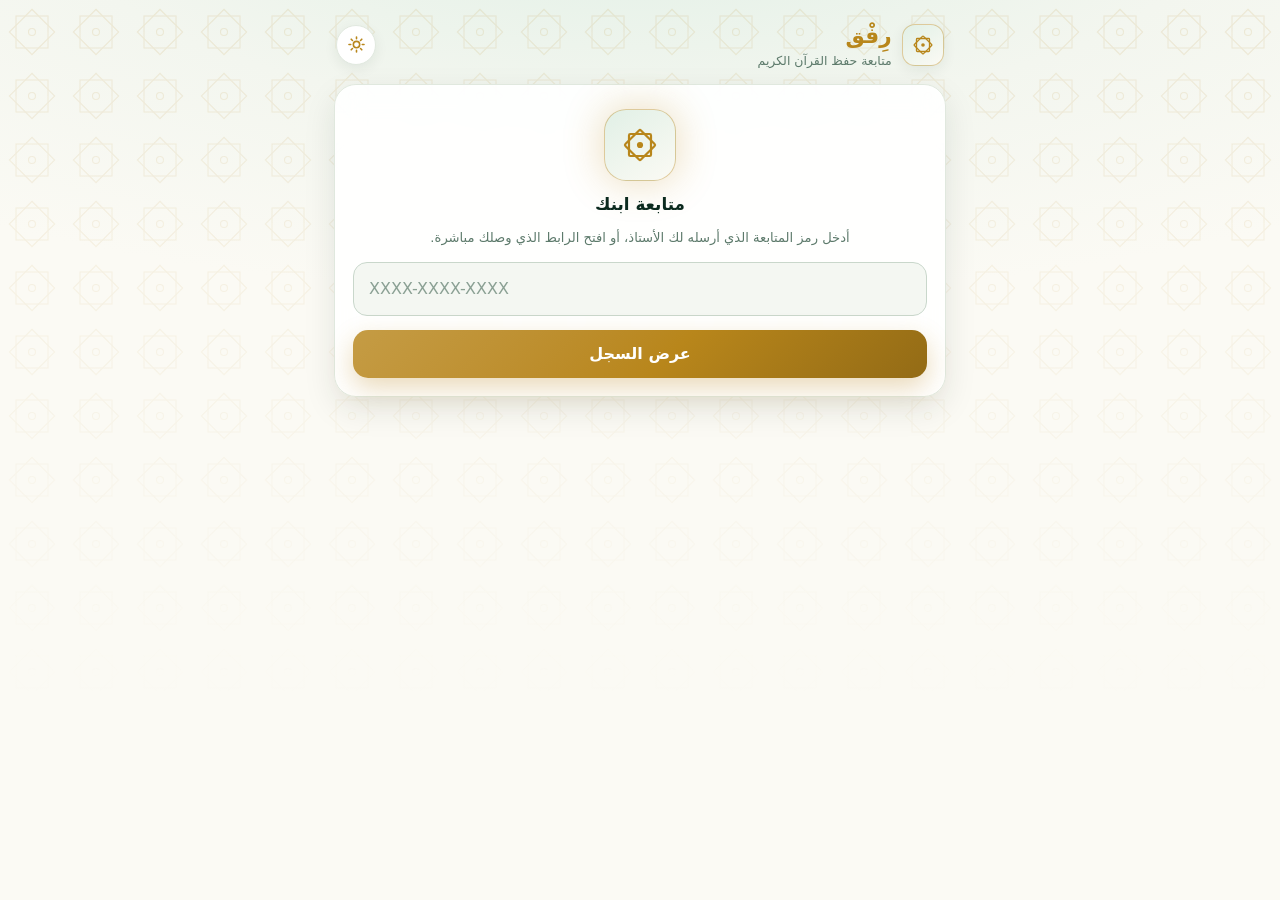
==== commit 03f46fb0: "Add files via upload" ====
--- a/index.html
+++ b/index.html
@@ -5,6 +5,8 @@
 <meta name="viewport" content="width=device-width, initial-scale=1, viewport-fit=cover">
 <title>رِفْق — متابعة التلميذ</title>
 <meta name="theme-color" content="#07140f">
+<meta name="apple-mobile-web-app-capable" content="yes">
+<meta name="mobile-web-app-capable" content="yes">
 <script>try{var t=localStorage.getItem('rifq_theme');if(!t)t=matchMedia('(prefers-color-scheme: light)').matches?'light':'dark';document.documentElement.dataset.theme=t}catch(e){document.documentElement.dataset.theme='dark'}</script>
 <link rel="manifest" href="manifest.webmanifest">
 <link rel="icon" type="image/svg+xml" href="icons/favicon.svg">
@@ -15,10 +17,12 @@
 <div class="wrap" id="root">
   <div class="top">
     <div class="brand"><span class="mark" id="mark"></span><h1>رِفْق<small>متابعة حفظ القرآن الكريم</small></h1></div>
+    <button class="iconbtn" id="refreshBtn" type="button" title="تحديث" aria-label="تحديث" hidden></button>
     <span id="themeSlot"></span>
   </div>
   <main id="app"><div class="spinner"></div></main>
 </div>
+<nav class="tabbar" id="nav" aria-label="التنقل" hidden><div class="bar-in" id="navIn"></div></nav>
 <noscript><p style="padding:20px;text-align:center">يحتاج هذا التطبيق إلى تفعيل JavaScript.</p></noscript>
 <script src="config.js"></script>
 <script src="common.js"></script>
--- a/style.css
+++ b/style.css
@@ -86,7 +86,7 @@
   background: linear-gradient(145deg, var(--hero), var(--bg)); border: 1px solid var(--gold-line); color: var(--gold); box-shadow: var(--shadow-sm); }
 .mark svg { width: 26px; height: 26px; }
 .brand h1 { font-size: 1.35rem; font-weight: 800; line-height: 1.5; color: var(--gold); }
-.brand small { display: block; font-size: .78rem; color: var(--muted); font-weight: 400; line-height: 1.3; margin-top: -3px; }
+.brand small { display: block; font-size: .78rem; color: var(--muted); font-weight: 400; line-height: 1.3; margin-top: 1px; }
 .iconbtn { width: 40px; height: 40px; border-radius: 50%; border: 1px solid var(--line); background: var(--card-solid);
   color: var(--gold); display: grid; place-items: center; cursor: pointer; box-shadow: var(--shadow-sm); flex: none; }
 .iconbtn:active { transform: scale(.94); }
@@ -258,3 +258,112 @@
 .logo-big svg { width: 44px; height: 44px; }
 .spinner { width: 34px; height: 34px; border-radius: 50%; border: 3px solid var(--field-line); border-top-color: var(--gold); margin: 34px auto 10px; animation: spin .8s linear infinite; }
 @keyframes spin { to { transform: rotate(360deg); } }
+
+
+/* =====================================================================
+   تطبيق الولي: شريط التنقل السفلي + الرئيسية + الصدارة + السجل
+   ===================================================================== */
+:root { --silver: #c5ced3; --bronze: #d08c5b; }
+:root[data-theme="light"] { --silver: #7f9096; --bronze: #b86f3b; }
+
+body.has-nav .wrap { padding-bottom: calc(108px + env(safe-area-inset-bottom)); }
+.tabbar { position: fixed; inset-inline: 0; bottom: 0; z-index: 40; display: flex; justify-content: center; pointer-events: none;
+  padding: 0 12px calc(10px + env(safe-area-inset-bottom)); }
+.tabbar .bar-in { pointer-events: auto; width: 100%; max-width: 560px; display: flex; gap: 4px; padding: 6px; border-radius: 24px;
+  background: color-mix(in srgb, var(--card-solid) 90%, transparent); border: 1px solid var(--line);
+  box-shadow: 0 -6px 30px rgba(0,0,0,.22), var(--shadow); backdrop-filter: blur(16px); -webkit-backdrop-filter: blur(16px); }
+.tabbar button { flex: 1; min-height: 56px; border: 0; background: none; cursor: pointer; padding: 8px 4px 6px; border-radius: 18px;
+  display: flex; flex-direction: column; align-items: center; justify-content: center; gap: 2px;
+  font-size: .75rem; font-weight: 700; color: var(--muted); transition: color .15s, background .2s; }
+.tabbar button svg { width: 23px; height: 23px; }
+.tabbar button:active { transform: scale(.96); }
+.tabbar button[aria-current=page] { color: var(--on-gold); background: var(--gold-grad); box-shadow: 0 6px 18px var(--glow); }
+.view { animation: viewin .28s ease both; }
+@keyframes viewin { from { opacity: 0; transform: translateY(8px); } }
+.iconbtn.spin svg { animation: spin .8s linear infinite; }
+
+/* ---- بطاقة التلميذ والرتبة ---- */
+.hero h2 { margin: 2px 0 2px; }
+.codeline { font-size: .78rem; color: var(--muted); font-weight: 700; margin-bottom: 14px; }
+.code-hint { font-family: ui-monospace, Menlo, Consolas, monospace; direction: ltr; letter-spacing: .08em; color: var(--ink2); }
+.tier { --tc: var(--gold); display: flex; align-items: center; gap: 10px; padding: 8px 12px 8px 10px; border-radius: 16px; width: 100%; margin-bottom: 18px;
+  color: var(--tc); border: 1px solid color-mix(in srgb, var(--tc) 55%, transparent); background: color-mix(in srgb, var(--tc) 13%, transparent); }
+.tier.t-silver { --tc: var(--silver); } .tier.t-bronze { --tc: var(--bronze); } .tier.t-seed { --tc: var(--emerald); }
+.tier .ic { width: 34px; height: 34px; border-radius: 50%; display: grid; place-items: center; flex: none; background: color-mix(in srgb, var(--tc) 22%, transparent); }
+.tier .ic svg { width: 20px; height: 20px; }
+.tier b { display: block; font-size: .84rem; line-height: 1.3; }
+.tier small { display: block; font-size: .7rem; color: var(--muted); font-weight: 700; }
+
+.goalrow { display: flex; justify-content: space-between; align-items: flex-end; margin-bottom: 9px; }
+.goalrow .lbl { font-size: .82rem; color: var(--muted); font-weight: 700; }
+.goalrow .big { font-size: 2.1rem; font-weight: 800; line-height: 1; direction: ltr; }
+.goalrow .big small { font-size: .95rem; color: var(--muted); font-weight: 700; }
+.goalrow .pct { font-size: 1.1rem; font-weight: 800; color: var(--gold); direction: ltr; }
+.hero .bar { width: 100%; height: 13px; }
+.motive { margin-top: 11px; font-size: .92rem; color: var(--ink2); font-weight: 700; }
+
+/* ---- مؤشرات الأداء ---- */
+.kpis { display: grid; grid-template-columns: 1fr 1fr; gap: 10px; margin-bottom: 14px; }
+.kpi { --kc: var(--gold); background: var(--card); border: 1px solid var(--line); border-radius: 18px; padding: 13px 14px 11px; box-shadow: var(--shadow-sm); }
+.kpi .ic { width: 34px; height: 34px; border-radius: 11px; display: grid; place-items: center; margin-bottom: 8px; color: var(--kc);
+  background: color-mix(in srgb, var(--kc) 15%, transparent); }
+.kpi .ic svg { width: 19px; height: 19px; }
+.kpi b { display: block; font-size: 1.6rem; line-height: 1.15; font-weight: 800; direction: ltr; text-align: right; }
+.kpi small { font-size: .76rem; color: var(--muted); font-weight: 700; }
+.conduct { display: flex; align-items: center; gap: 7px; flex-wrap: wrap; margin: -2px 2px 14px; font-size: .8rem; color: var(--muted); font-weight: 700; }
+
+/* ---- آخر ملاحظة ---- */
+.notecard { border-radius: 20px; padding: 15px 16px; margin-bottom: 14px; border: 1px solid var(--gold-line); box-shadow: var(--shadow-sm);
+  background: linear-gradient(150deg, color-mix(in srgb, var(--gold) 13%, var(--card-solid)), var(--card-solid)); }
+.notecard .h { display: flex; align-items: center; gap: 8px; font-size: .8rem; font-weight: 800; color: var(--gold); margin-bottom: 7px; }
+.notecard .h time { margin-inline-start: auto; color: var(--muted); font-weight: 700; }
+.notecard p { font-size: 1.02rem; line-height: 1.75; font-weight: 700; }
+.notecard p.none { color: var(--muted); font-weight: 400; font-size: .9rem; }
+
+/* ---- لوحة الصدارة ---- */
+.lbhead { margin: 2px 4px 12px; }
+.lbhead h2 { font-size: 1.25rem; font-weight: 800; color: var(--gold); }
+.lbhead p { font-size: .8rem; color: var(--muted); }
+.lb { display: flex; flex-direction: column; gap: 8px; }
+.lbrow { display: flex; align-items: center; gap: 11px; padding: 10px 12px; border-radius: 16px; background: var(--card); border: 1px solid var(--line); }
+.lbrow .rk { width: 34px; height: 34px; border-radius: 50%; display: grid; place-items: center; font-weight: 800; font-size: .95rem; flex: none;
+  color: var(--ink2); background: var(--field); border: 1.5px solid var(--field-line); }
+.lbrow .nm { flex: 1; min-width: 0; font-weight: 800; overflow: hidden; text-overflow: ellipsis; white-space: nowrap; }
+.lbrow .pt { flex: none; font-weight: 800; direction: ltr; }
+.lbrow .pt small { font-size: .7rem; color: var(--muted); font-weight: 700; margin-inline-start: 3px; }
+.lbrow.r1 { padding: 13px 12px; border-color: var(--gold-line); background: linear-gradient(120deg, var(--gold-soft), var(--card)); }
+.lbrow.r1 .rk { width: 40px; height: 40px; font-size: 1.1rem; background: var(--gold-grad); color: var(--on-gold); border-color: transparent; box-shadow: 0 4px 14px var(--glow); }
+.lbrow.r1 .nm { font-size: 1.12rem; }
+.lbrow.r2 .rk { background: linear-gradient(135deg, color-mix(in srgb, var(--silver) 80%, #fff), var(--silver)); color: #0c1a1a; border-color: transparent; }
+.lbrow.r3 .rk { background: linear-gradient(135deg, color-mix(in srgb, var(--bronze) 80%, #fff), var(--bronze)); color: #230f02; border-color: transparent; }
+.lbrow.me { border: 2px solid var(--emerald); background: linear-gradient(120deg, color-mix(in srgb, var(--emerald) 17%, transparent), var(--card));
+  box-shadow: 0 0 0 4px color-mix(in srgb, var(--emerald) 12%, transparent); }
+.lbrow .mine { color: var(--emerald); display: grid; place-items: center; flex: none; }
+.lbrow .mine svg { width: 21px; height: 21px; }
+.lbrow.mask .nm { filter: blur(6px); user-select: none; -webkit-user-select: none; pointer-events: none; color: var(--muted); letter-spacing: .12em; }
+.lbrow .cnt { font-size: .72rem; color: var(--muted); font-weight: 800; flex: none; }
+.lbsep { text-align: center; color: var(--muted); letter-spacing: .5em; font-weight: 800; line-height: 1; margin: 1px 0; }
+.lbmsg { margin-top: 14px; padding: 13px 14px; border-radius: 16px; font-weight: 800; font-size: .96rem; text-align: center; line-height: 1.6;
+  background: var(--gold-soft); border: 1px solid var(--gold-line); }
+.lbnote { margin-top: 10px; font-size: .75rem; color: var(--muted); text-align: center; line-height: 1.7; }
+
+/* ---- سجل الحصص (خط زمني) ---- */
+.tl { position: relative; padding-inline-start: 26px; }
+.tl::before { content: ''; position: absolute; inset-block: 8px; inset-inline-start: 7px; width: 2px; border-radius: 2px; background: var(--line); }
+.tli { --dc: var(--field-line); position: relative; margin-bottom: 10px; }
+.tli::before { content: ''; position: absolute; inset-inline-start: -26px; top: 15px; width: 16px; height: 16px; border-radius: 50%;
+  background: var(--dc); border: 3px solid var(--bg); box-shadow: 0 0 0 1.5px var(--dc); }
+.tli.excellent { --dc: var(--emerald); } .tli.recited { --dc: var(--gold); }
+.tli.not_recited { --dc: var(--orange); } .tli.absent { --dc: var(--slate); }
+.tli .item { margin: 0; border-inline-start-width: 1px; border-inline-start-color: var(--line); }
+
+/* ---- مفتاح التشغيل (لوحة الأستاذ) ---- */
+.sw { display: flex; align-items: center; gap: 13px; cursor: pointer; }
+.sw input { appearance: none; -webkit-appearance: none; flex: none; width: 52px; height: 30px; margin: 0; padding: 0; border: 0; border-radius: 30px;
+  background: var(--field-line); position: relative; cursor: pointer; transition: background .2s; }
+.sw input::after { content: ''; position: absolute; top: 3px; inset-inline-start: 3px; width: 24px; height: 24px; border-radius: 50%; background: #fff;
+  transition: inset-inline-start .2s; box-shadow: 0 1px 4px rgba(0,0,0,.3); }
+.sw input:checked { background: var(--emerald); }
+.sw input:checked::after { inset-inline-start: 25px; }
+.sw b { display: block; }
+.sw small { display: block; color: var(--muted); font-size: .78rem; line-height: 1.6; font-weight: 400; }
